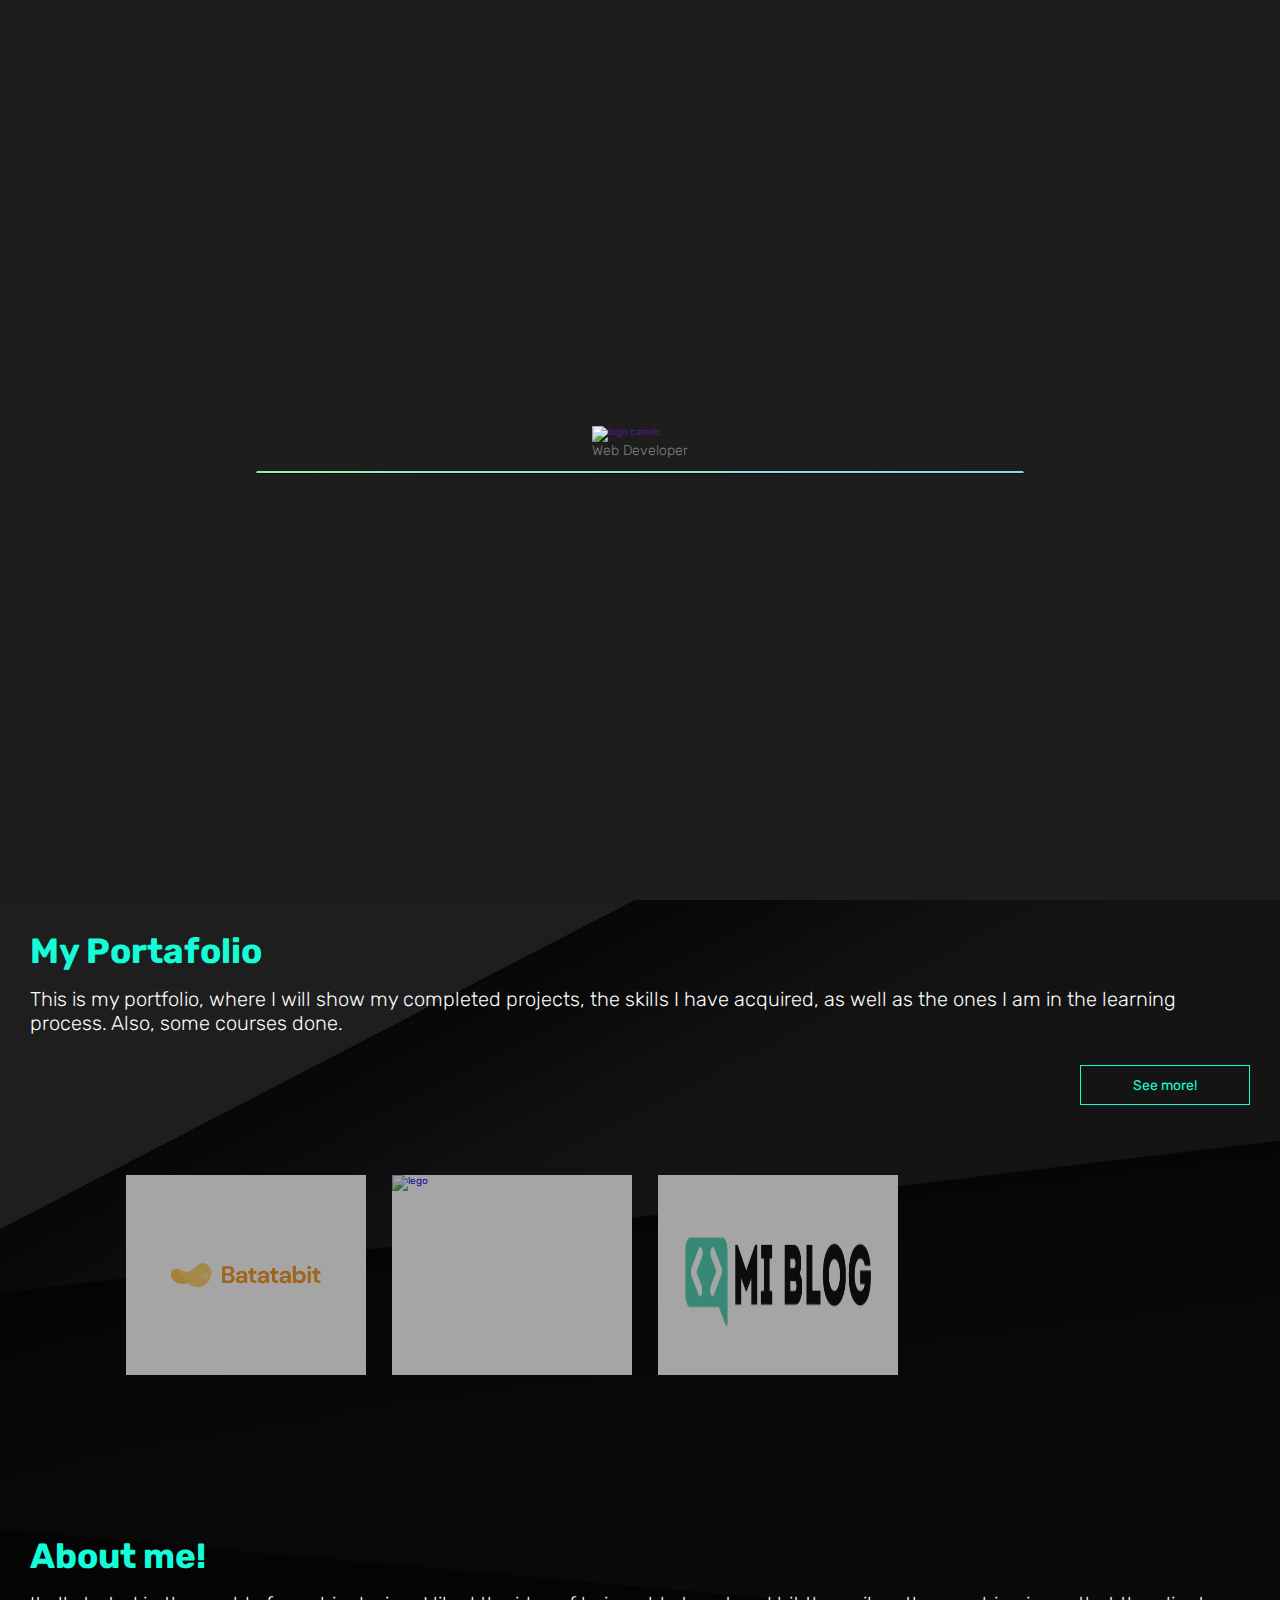
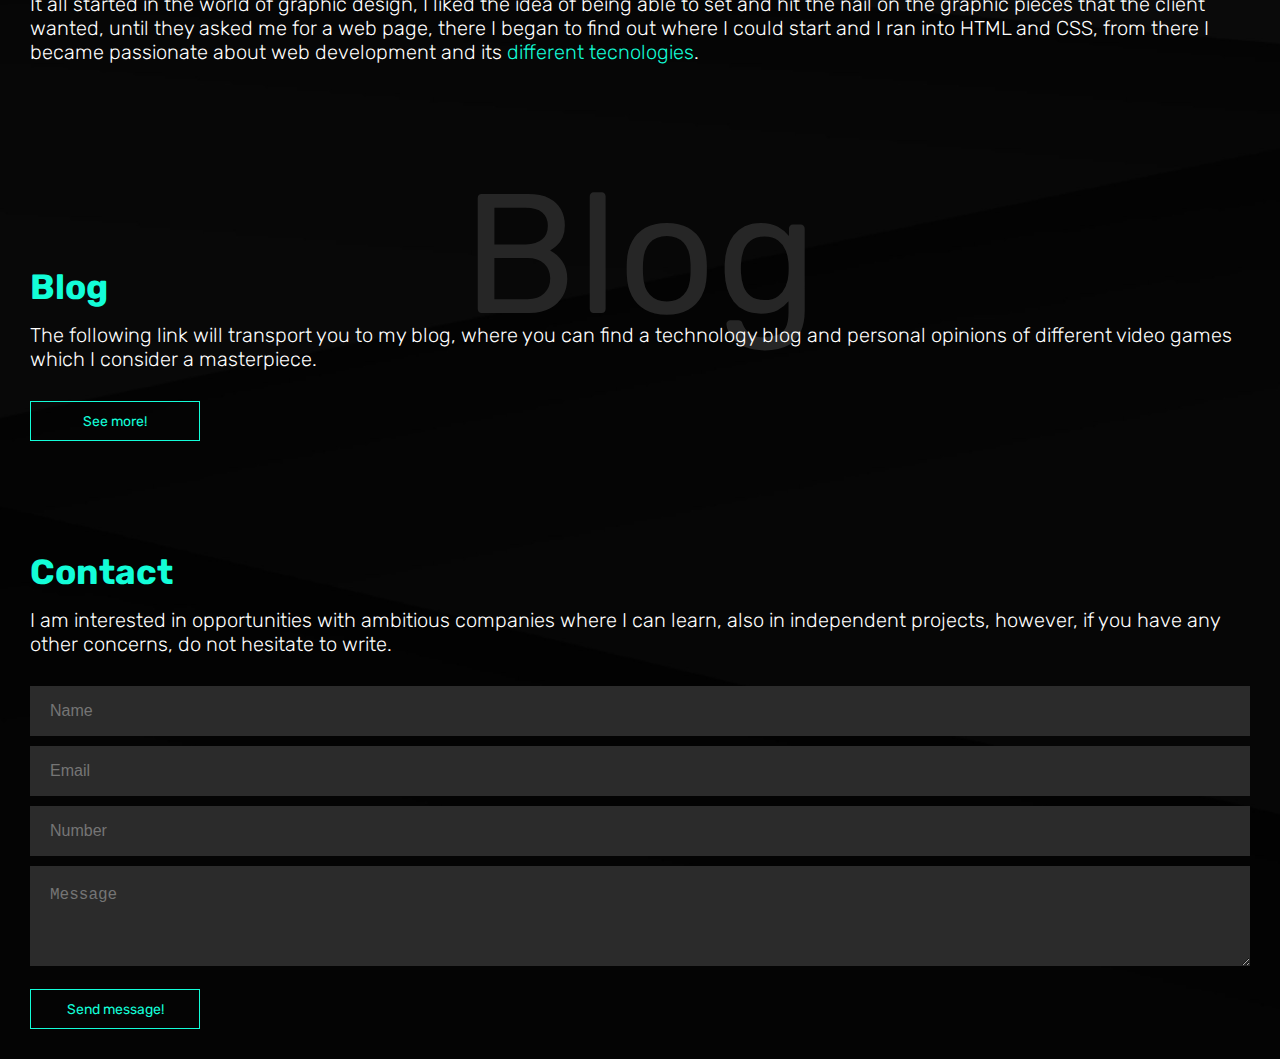
==== index.html @ 645a4633 "Se cambio el proyect-container de slider a grid template para que hubiera auto-fill y se pudiera esc" ====
<!DOCTYPE html>
<html lang="en">
<head>
    <meta charset="UTF-8">
    <meta http-equiv="X-UA-Compatible" content="IE=edge">
    <meta name="viewport" content="width=device-width, initial-scale=1.0">
    <meta name="description" content="Este es mi portafolio donde mostrare la mayoria de los trabajos que he hecho">
    <meta name="author" content="Camilo">
    <title>Portafolio</title>
    <link rel="stylesheet" href="./css/main.css">
    <link rel="preconnect" href="https://fonts.googleapis.com">
    <link rel="preconnect" href="https://fonts.gstatic.com" crossorigin>
    <link href="https://fonts.googleapis.com/css2?family=Rubik:wght@300;500;700&display=swap"   rel="stylesheet">
    <script src="https://kit.fontawesome.com/a38c904040.js" crossorigin="anonymous"></script>
</head>
<body>
    <section class="page">
        <input type="checkbox" id="check">
        <label for="check" class="checkbtn">
            <i class="fa-solid fa-bars"></i>
        </label>
        <menu class="main-menu">
            <div class="main-menu--top">
                <a href="./index.html" class="logo"><img src="" alt="logo camilo"></a>
                <span>Web Developer</span>
            </div>
            <nav class="main-menu-nav">
                <a href="./about_me.html">About</a>
                <a href="./skills.html">My Skills</a>
                <a href="./proyects.html.">Work</a>
                <a href="./contact.html">Contact</a>
                <a href="./blog.html">Blog</a>
            </nav>
            <ul>
                <li>
                    <a href="https://www.linkedin.com/in/capinz/"><i class="fa-brands fa-linkedin-in"></i></a>
                </li>
                <li>
                    <a href="https://github.com/cap-36"><i class="fa-brands fa-github"></i></a>
                </li>
                <li>
                    <a href="https://capinz@gmail.com"><i class="fa-solid fa-envelope"></i></a>
                </li>
            </ul>
        </menu>
        <!-- main-page -->
        <section class="main-page section-full">
            <section class="presentation-container section-work">
                <div>
                    <h1>
                        Hi, <br>
                        I`m Camilo, <br>
                        Web Developer
                    </h1>
                    <p>Front End Developer</p>
                    <a href="./contact.html" class="principal-buttons">
                        <div>
                            <span class="bg"></span>
                            <span class="base"></span>
                            <span class="text">Contact me!</span>
                        </div>
                    </a>
                </div>
            </section>
            <section class="proyects-container section-work">
                <div class="proyect-info">
                    <h2 class="title-hero">My Portafolio</h2>
                    <p class="p-hero">This is my portfolio, where I will show my completed projects, the skills I have acquired, as well as the ones I am in the learning process. Also, some courses done.</p>
                    <a href="./proyects.html" class="principal-buttons">
                        <div>
                            <span class="bg"></span>
                            <span class="base"></span>
                            <span class="text">See more!</span>
                        </div>
                    </a>
                </div>
                <section class="proyect-container">
                    <a href="https://cap-36.github.io/Batata-page/" class="proyect--card">
                        <img src="./assets/imgs/logo_header.svg" alt="logo de batata">
                        <span class="opacity"></span>
                        <span class="magic-item">View</span>
                    </a>
                    <a href="https://cap-36.github.io/Animations-with-CSS-and-JavaScript/" class="proyect--card">
                        <img src="https://i.ibb.co/MMmDPXN/lego.png" alt="lego">
                        <span class="opacity"></span>
                        <span class="magic-item">View</span>
                    </a>
                    <a href="https://cap-36.github.io/Technology-blog/" class="proyect--card">
                        <img src="./assets/imgs/logo-blog.png" alt="imagen del blog">
                        <span class="opacity"></span>
                        <span class="magic-item">View</span>
                    </a>
                </section>
            </section>
            <section class="about-container section-work">
                <div>
                    <h2 class="title-hero">About me!</h2>
                    <p class="p-hero">It all started in the world of graphic design, I liked the idea of ​​being able to set and hit the nail on the graphic pieces that the client wanted, until they asked me for a web page, there I began to find out where I could start and I ran into HTML and CSS, from there I became passionate about web development and its <a href="./skills.html">different tecnologies</a>.</p>
                </div>
            </section>
            <section class="blog-container section-work">
                <div class="blog-info-container">
                    <span class="background-hero">Blog</span>
                    <div class="section-hero">
                        <h2 class="title-hero">Blog</h2>
                        <p class="p-hero">
                            The following link will transport you to my blog, where you can find a technology blog and personal opinions of different video games which I consider a masterpiece.
                        </p>
                        <a href="https://cap-36.github.io/Technology-blog/" class="principal-buttons">
                            <div>
                                <span class="bg"></span>
                                <span class="base"></span>
                                <span class="text">See more!</span>
                            </div>
                        </a>
                    </div>
                </div>
            </section>
            <section class="contact-container section-work">
                <div>
                    <h2 class="title-hero">Contact</h2>
                    <p class="p-hero">
                        I am interested in opportunities with ambitious companies where I can learn, also in independent projects, however, if you have any other concerns, do not hesitate to write.
                    </p>
                    <form action="enviar.php" method="post" class="contact-form">
                        <!-- <input type="text" name="name" id="name" class="input-form">
                        <input type="email" name="email" id="email" class="input-form">
                        <input type="text" name="phone" id="subject" class="input-form">
                        <textarea name="message" id="message" class="messaje"></textarea> -->
                        <ul>
                            <li>
                                <input type="text" name="name" placeholder="Name" id="name" class="input-form">
                            </li>
                            <li>
                                <input type="text" name="email" placeholder="Email" id="email" class="input-form" required>
                            </li>
                            <li>
                                <input type="text" name="phone" placeholder="Number" id="subject" class="input-form">
                            </li>
                            <li>
                                <textarea name="message" placeholder="Message" id="message" class="message" required></textarea>
                            </li>
                            <a class="principal-buttons form-button">
                                <div>
                                    <span class="bg"></span>
                                    <span class="base"></span>
                                    <span class="text">Send message!</span>
                                </div>
                            </a>
                        </ul>
                    </form>
                </div>
            </section>
        </section>
        <!-- loader -->
        <section class="loader-container">
            <div class="loader-title">
                <a href=""><img src="" alt="logo camilo"></a>
                <span>Web Developer</span>
            </div>
            <div class="load-container">
                <div class="load"></div>
            </div>
        </section>
    </section>
</body>
</html>
---- css/main.css ----
:root {
    --principal-background: #1D1D1D;
    --special: #13fdd8;
}
* {
    box-sizing: border-box;
    margin: 0;
    padding: 0;
}
a {
    text-decoration: none;
}
li {
    list-style: none;
}
html {
    font-size: 62.5%;
}
body {
    font-family: 'Rubik', sans-serif;
}
.page {
    position: relative;
    width: 100%;
    height: 100vh;
}
#check {
    display: none;
}
#check:checked ~ .main-menu {
    transform: translateY(100%);
    transition: transform 0.5s ease-in-out;
}
.checkbtn {
    position: fixed;
    z-index: 4;
    display: flex;
    justify-content: flex-end;
    right: 10px;
    font-size: 4rem;
    color: white;
}
.checkbtn:hover i {
    color: var(--special);
    transform: scale(1.1);
    transition: transform 0.3s ease-in;
}
.checkbtn i {
    margin: 20px 20px 0 0;
}
.main-menu {
    position: fixed;
    z-index: 3;
    display: flex;
    flex-direction: column;
    align-items: center;
    width: 100%;
    height: 100vh;
    top: -100%;
    background: var(--principal-background);
    transform: translateY(-100%);
    transition: transform 0.3s ease;
}
.main-menu .main-menu--top {
    /* El height se le debe cambiar a auto cuando se le coloque el logo */
    display: flex;
    flex-direction: column;
    justify-content: center;
    align-items: center;
    width: 100%;
    height: 30%;
    background: #0e0d0d;
}
.main-menu .main-menu--top span {
    font-size: 1.4rem;
    font-weight: 300;
    color: grey;
}
.main-menu .main-menu-nav {
    display: flex;
    flex-direction: column;
    justify-content: center;
    align-items: center;
    width: 100%;
    height: 50%;
}
.main-menu .main-menu-nav a {
    text-align: center;
    width: 100%;
    padding: 15px 0;
    font-size: 1.8rem;
    border-bottom: 1px solid rgb(93, 93, 93);
    color: grey;
}
.main-menu .main-menu-nav a:hover {
    color: var(--special);
}
.main-menu ul {
    display: flex;
    align-items: center;
    height: 20%;
}
.main-menu ul li {
    margin: 0 8px;
}
.main-menu ul li i {
    font-size: 1.8rem;
    color: grey;
}
.main-menu ul li i:hover {
    color: var(--special);
}
/* main-page */
.main-page {
    position: absolute;
    z-index: 2;
    width: 100%;
    height: auto;
    overflow: hidden;
}
.section-full {
    padding: 0 30px;
    background-image: url("../assets/imgs/op1-background.jpg");
    background-size: cover;
    background-position: center;
}
.section-work {
    width: 100%;
    padding: 30px 0;
}
.main-page .presentation-container {
    display: flex;
    padding: 20px 0;
    width: 100%;
    height: 100vh;
    align-items: center;
}
.main-page .presentation-container div {
    width: 100%;
}
.main-page .presentation-container h1 {
    margin-bottom: 1.5rem;
    font-size: 3.5rem;
    color: white;
}
.main-page .presentation-container p {
    margin-bottom: 5rem;
    font-size: 2rem;
    color: grey;
}
.principal-buttons {
    position: absolute;
    width: 170px;
    height: 40px;
}
.principal-buttons div {
    position: relative;
    overflow: hidden;
    width: 100%;
    height: 100%;
}
.principal-buttons div:hover .bg {
    transform: translateX(0);
    transition: transform 0.3s ease-in;
}
.principal-buttons div:hover .text {
    color: var(--principal-background);
}
.principal-buttons .bg {
    position: absolute;
    z-index: 3;
    width: 100%;
    height: 100%;
    background: var(--special);

    transform: translateX(-110%) skew(-40deg);
    transition: transform 0.2s ease-out;
}
.principal-buttons .base {
    position: absolute;
    z-index: 2;
    width: 100%;
    height: 100%;
    border: 1px solid var(--special);
}
.principal-buttons .text {
    position: absolute;
    z-index: 4;
    display: flex;
    justify-content: center;
    align-items: center;
    width: 100%;
    height: 100%;
    color: var(--special);
    font-size: 1.4rem;
}
.main-page .proyects-container {
    width: 100%;
    height: auto;
}
.title-hero {
    margin-bottom: 1.5rem;
    font-size: 3.5rem;
    color: var(--special);
}
.p-hero {
    margin-bottom: 3rem;
    font-size: 2rem;
    font-weight: 300;
    color: white;
}
.p-hero a {
    color: var(--special);
}
.proyect-info .principal-buttons {
    right: 30px;
}
.proyect-container {
    display: grid;
    grid-template-columns: repeat(auto-fill, 240px);
    gap: 26px;
    place-content: center;
    margin-top: 20px;
    margin-top: 100px;
    margin-bottom: 100px;
}
.proyect-container .proyect--card {
    position: relative;
    display: flex;
    justify-content: center;
    align-items: center;
    width: 100%;
    min-width: 190px;
    max-width: 300px;
    height: 200px;
    margin: 40px 5px 0;
    background: white;
    overflow: hidden;
}
.proyect-container .proyect--card:hover .opacity {
    visibility: hidden;
    transition: visibility ease-in;
}
.proyect-container .proyect--card:hover .magic-item {
    visibility: visible;
    transform: scale(2);
    transition: transform 0.5s ease-in;
}
.proyect-container .proyect--card img {
    position: absolute;
    z-index: 1;
    transform: scale(1);
    transition: transform 0.3s ease-out;
}
.proyect-container .proyect--card:nth-child(2)  img {
    width: 100%;
    height: 100%;
}
.proyect-container .proyect--card:nth-child(3)  img {
    width: 100%;
    height: 100%;
    background-size: contain;
}
.proyect-container .proyect--card .opacity {
    position: absolute;
    z-index: 3;
    width: 100%;
    height: 100%;
    background: var(--principal-background);
    opacity: 0.4;
}
.proyect-container .proyect--card .magic-item {
    position: absolute;
    display: flex;
    justify-content: center;
    align-items: center;
    z-index: 2;
    font-size: 1rem;
    width: 45px;
    height: 45px;
    color: black;
    background: var(--special);
    border-radius: 50%;
    visibility: hidden;
}
.about-container {
    height: auto;
}
.blog-container {
    height: auto;
}
.background-hero {
    position: relative;
    display: flex;
    justify-content: center;
    font-size: 17rem;
    color: #262626;
}
.section-hero {
    position: relative;
    z-index: 3;
    top: -90px;
}
.contact-container {
    width: 100%;
    height: auto;
    margin-bottom: 50px;
}
.contact-container ul li {
    display: block;
    margin-bottom: 10px;
    list-style: none;
}
.contact-container ul li .input-form {
    padding: 0 20px;
    width: 100%;
    height: 50px;
    color: #8d8d8d;
    border: none;
    background: #2b2b2b;
    font-size: 1.6rem;
}
.contact-form input[type="text"] {
    width: 100%;
    background: #2b2b2b;
}
.contact-form .message {
    padding: 20px 20px 0;
    width: 100%;
    height: 100px;
    color: #8d8d8d;
    background: #2b2b2b;
    border: none;
    font-size: 1.6rem;
}
.contact-form .form-button {
    margin-top: 1rem;
}
/* loader */
.loader-container {
    position: fixed;
    z-index: 4;
    display: flex;
    flex-direction: column;
    justify-content: center;
    align-items: center;
    width: 100%;
    height: 100%;
    background: var(--principal-background);

    animation: loader 1.3s linear forwards;
}
@keyframes loader {
    0% {
        visibility: visible;
    }
    100% {
        visibility: hidden;
    }
}
.loader-container .loader-title {
    display: flex;
    flex-direction: column;
    margin-bottom: 12px;
}
.loader-container .loader-title span {
    font-size: 1.4rem;
    font-weight: 300;
    color: grey;
}
.loader-container .load-container {
    position: relative;
    width: 60%;
    height: 3px;
    border-radius: 20px;
    background: #0b0b0b;
    overflow: hidden;
}
.loader-container .load-container .load {
    position: absolute;
    width: 100%;
    height: 2px;
    border-radius: 20px;
    background-image: linear-gradient(120deg, #84fab0 0%, #8fd3f4 100%);
    
    animation: load 1s linear;
}
@keyframes load {
    0% {
        transform: translateX(-100%);
    }
    100% {
        transform: translateX(0);
    }
}
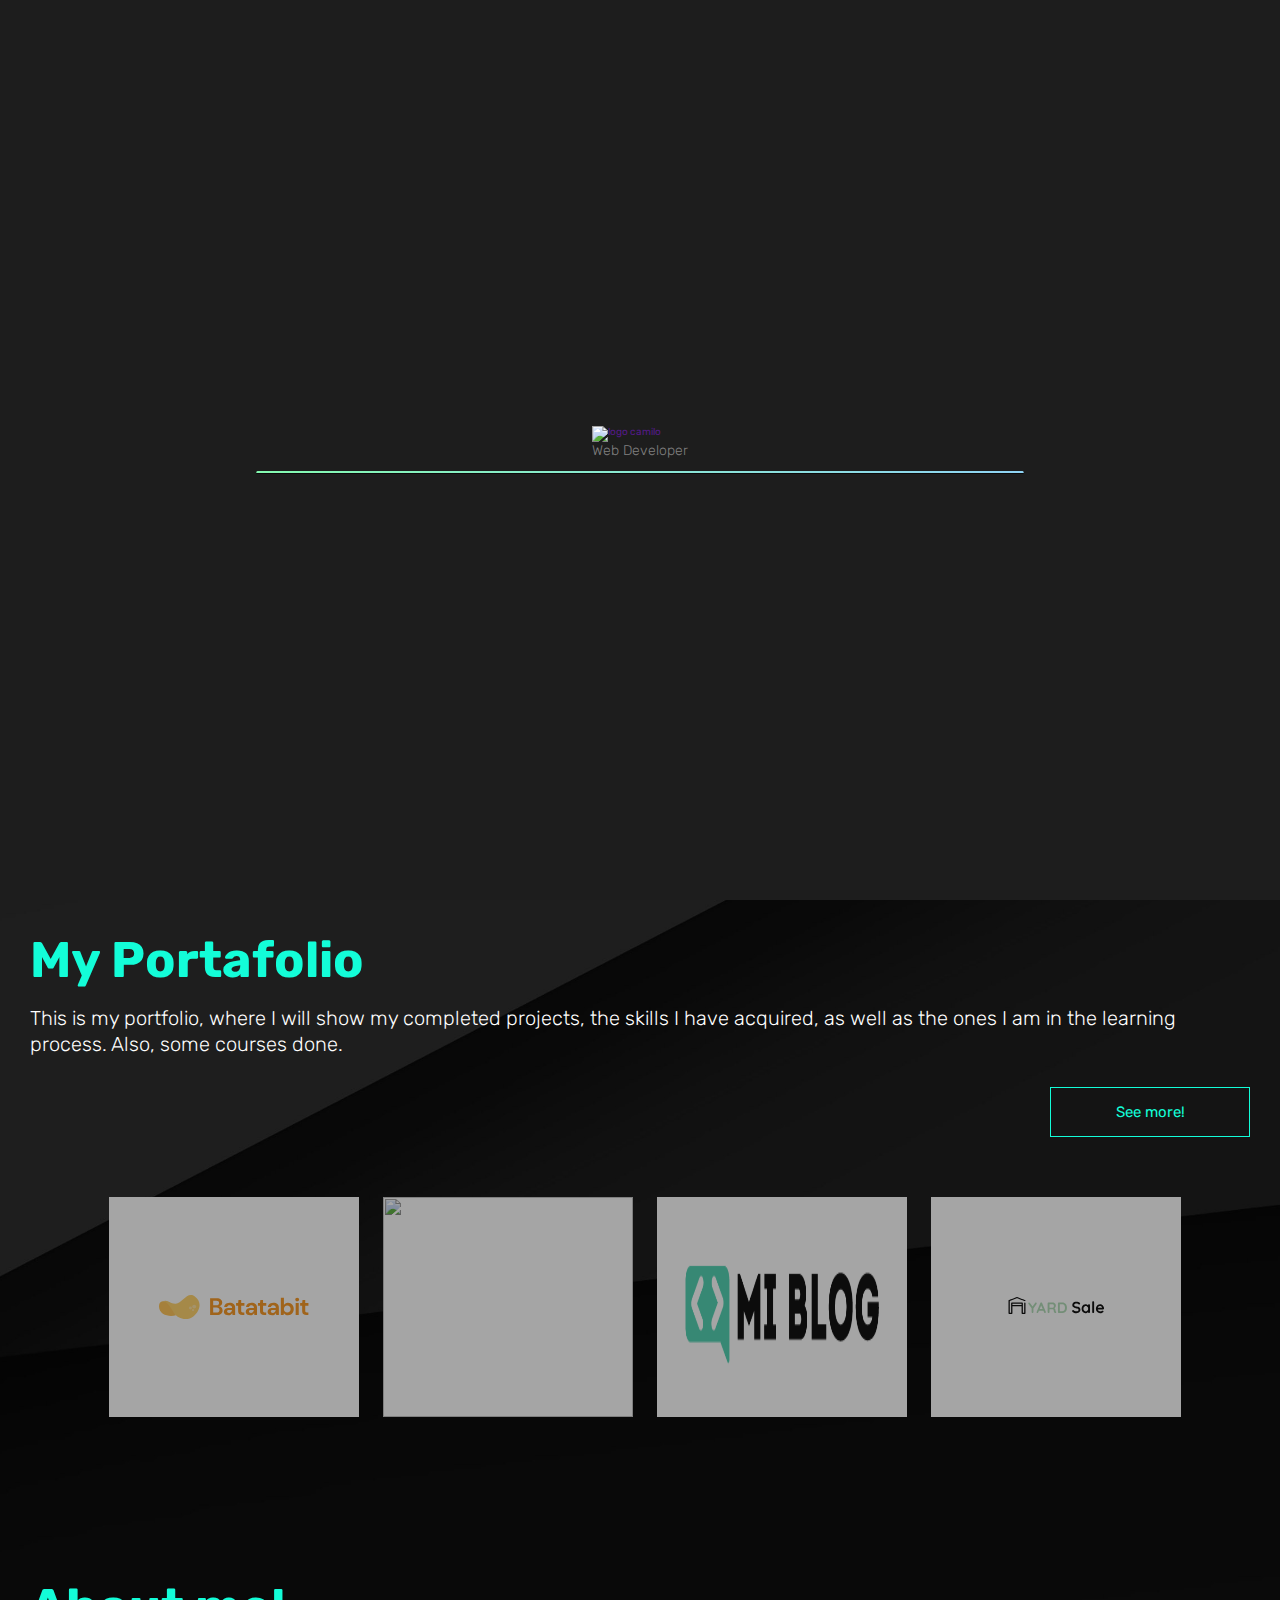
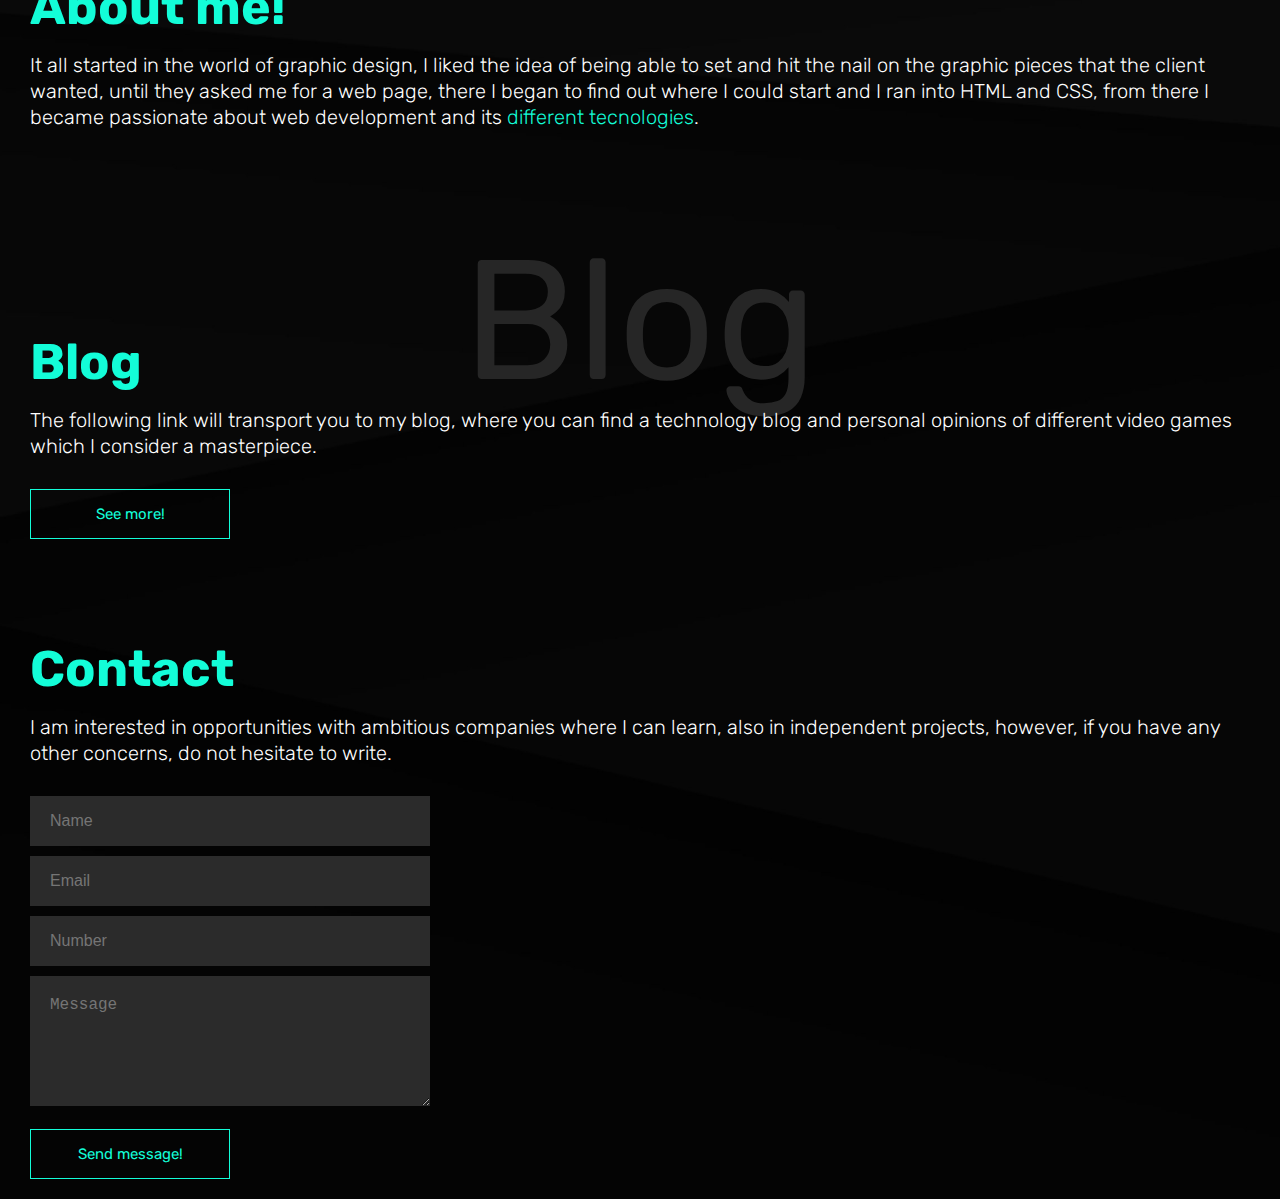
==== commit 98d3d298: "Se encapsulo el codigo de los proyectos en JavaScript para poder hacerlo escalable para agregar mas " ====
--- a/index.html
+++ b/index.html
@@ -15,11 +15,10 @@
 </head>
 <body>
     <section class="page">
-        <input type="checkbox" id="check">
-        <label for="check" class="checkbtn">
+        <div class="checkbtn">
             <i class="fa-solid fa-bars"></i>
-        </label>
-        <menu class="main-menu">
+        </div>
+        <menu class="main-menu inactive">
             <div class="main-menu--top">
                 <a href="./index.html" class="logo"><img src="" alt="logo camilo"></a>
                 <span>Web Developer</span>
@@ -45,6 +44,7 @@
         </menu>
         <!-- main-page -->
         <section class="main-page section-full">
+            <!-- presentation-container -->
             <section class="presentation-container section-work">
                 <div>
                     <h1>
@@ -62,6 +62,7 @@
                     </a>
                 </div>
             </section>
+            <!-- proyect-container -->
             <section class="proyects-container section-work">
                 <div class="proyect-info">
                     <h2 class="title-hero">My Portafolio</h2>
@@ -75,7 +76,7 @@
                     </a>
                 </div>
                 <section class="proyect-container">
-                    <a href="https://cap-36.github.io/Batata-page/" class="proyect--card">
+                    <!-- <a href="https://cap-36.github.io/Batata-page/" class="proyect--card">
                         <img src="./assets/imgs/logo_header.svg" alt="logo de batata">
                         <span class="opacity"></span>
                         <span class="magic-item">View</span>
@@ -89,15 +90,17 @@
                         <img src="./assets/imgs/logo-blog.png" alt="imagen del blog">
                         <span class="opacity"></span>
                         <span class="magic-item">View</span>
-                    </a>
+                    </a> -->
                 </section>
             </section>
+            <!-- about_me -->
             <section class="about-container section-work">
                 <div>
                     <h2 class="title-hero">About me!</h2>
                     <p class="p-hero">It all started in the world of graphic design, I liked the idea of ​​being able to set and hit the nail on the graphic pieces that the client wanted, until they asked me for a web page, there I began to find out where I could start and I ran into HTML and CSS, from there I became passionate about web development and its <a href="./skills.html">different tecnologies</a>.</p>
                 </div>
             </section>
+            <!-- blog-container -->
             <section class="blog-container section-work">
                 <div class="blog-info-container">
                     <span class="background-hero">Blog</span>
@@ -116,6 +119,7 @@
                     </div>
                 </div>
             </section>
+            <!-- contact-container -->
             <section class="contact-container section-work">
                 <div>
                     <h2 class="title-hero">Contact</h2>
@@ -163,5 +167,7 @@
             </div>
         </section>
     </section>
+
+    <script src="./main.js"></script>
 </body>
 </html>--- a/css/main.css
+++ b/css/main.css
@@ -24,13 +24,6 @@
     width: 100%;
     height: 100vh;
 }
-#check {
-    display: none;
-}
-#check:checked ~ .main-menu {
-    transform: translateY(100%);
-    transition: transform 0.5s ease-in-out;
-}
 .checkbtn {
     position: fixed;
     z-index: 4;
@@ -56,8 +49,10 @@
     align-items: center;
     width: 100%;
     height: 100vh;
-    top: -100%;
     background: var(--principal-background);
+    transition: transform 0.5s ease;
+}
+.inactive { 
     transform: translateY(-100%);
     transition: transform 0.3s ease;
 }
@@ -218,7 +213,7 @@
 .proyect-container {
     display: grid;
     grid-template-columns: repeat(auto-fill, 240px);
-    gap: 26px;
+    gap: 24px;
     place-content: center;
     margin-top: 20px;
     margin-top: 100px;
@@ -239,18 +234,15 @@
 }
 .proyect-container .proyect--card:hover .opacity {
     visibility: hidden;
-    transition: visibility ease-in;
 }
 .proyect-container .proyect--card:hover .magic-item {
     visibility: visible;
-    transform: scale(2);
+    transform: scale(1.5);
     transition: transform 0.5s ease-in;
 }
 .proyect-container .proyect--card img {
     position: absolute;
     z-index: 1;
-    transform: scale(1);
-    transition: transform 0.3s ease-out;
 }
 .proyect-container .proyect--card:nth-child(2)  img {
     width: 100%;
@@ -305,6 +297,7 @@
     width: 100%;
     height: auto;
     margin-bottom: 50px;
+    overflow: hidden;
 }
 .contact-container ul li {
     display: block;
@@ -313,7 +306,7 @@
 }
 .contact-container ul li .input-form {
     padding: 0 20px;
-    width: 100%;
+    max-width: 400px;
     height: 50px;
     color: #8d8d8d;
     border: none;
@@ -326,8 +319,8 @@
 }
 .contact-form .message {
     padding: 20px 20px 0;
-    width: 100%;
-    height: 100px;
+    width: 400px;
+    min-height: 130px;
     color: #8d8d8d;
     background: #2b2b2b;
     border: none;
@@ -393,3 +386,43 @@
         transform: translateX(0);
     }
 }
+@media (min-width: 768px) {
+    .main-page .presentation-container h1 {
+        font-size: 4rem;
+    }
+    .main-page .presentation-container p {
+        font-size: 2rem;
+    }
+    .title-hero {
+        font-size: 4rem;
+    }
+    .p-hero {
+        font-size: 2rem;
+        line-height: 1.3;
+    }
+}
+@media (min-width: 1024px) {
+    .main-page .presentation-container h1 {
+        font-size: 6rem;
+    }
+    .principal-buttons {
+        width: 200px;
+        height: 50px;
+    }
+    .principal-buttons .text {
+        font-size: 1.5rem;
+    }
+    .title-hero {
+        font-size: 5rem;
+    }
+    .p-hero {
+        font-size: 2rem;
+        line-height: 1.3;
+    }
+    .proyect-container {
+        grid-template-columns: repeat(auto-fit, 250px);
+    }
+    .proyect-container .proyect--card {
+        height: 220px;
+    }
+}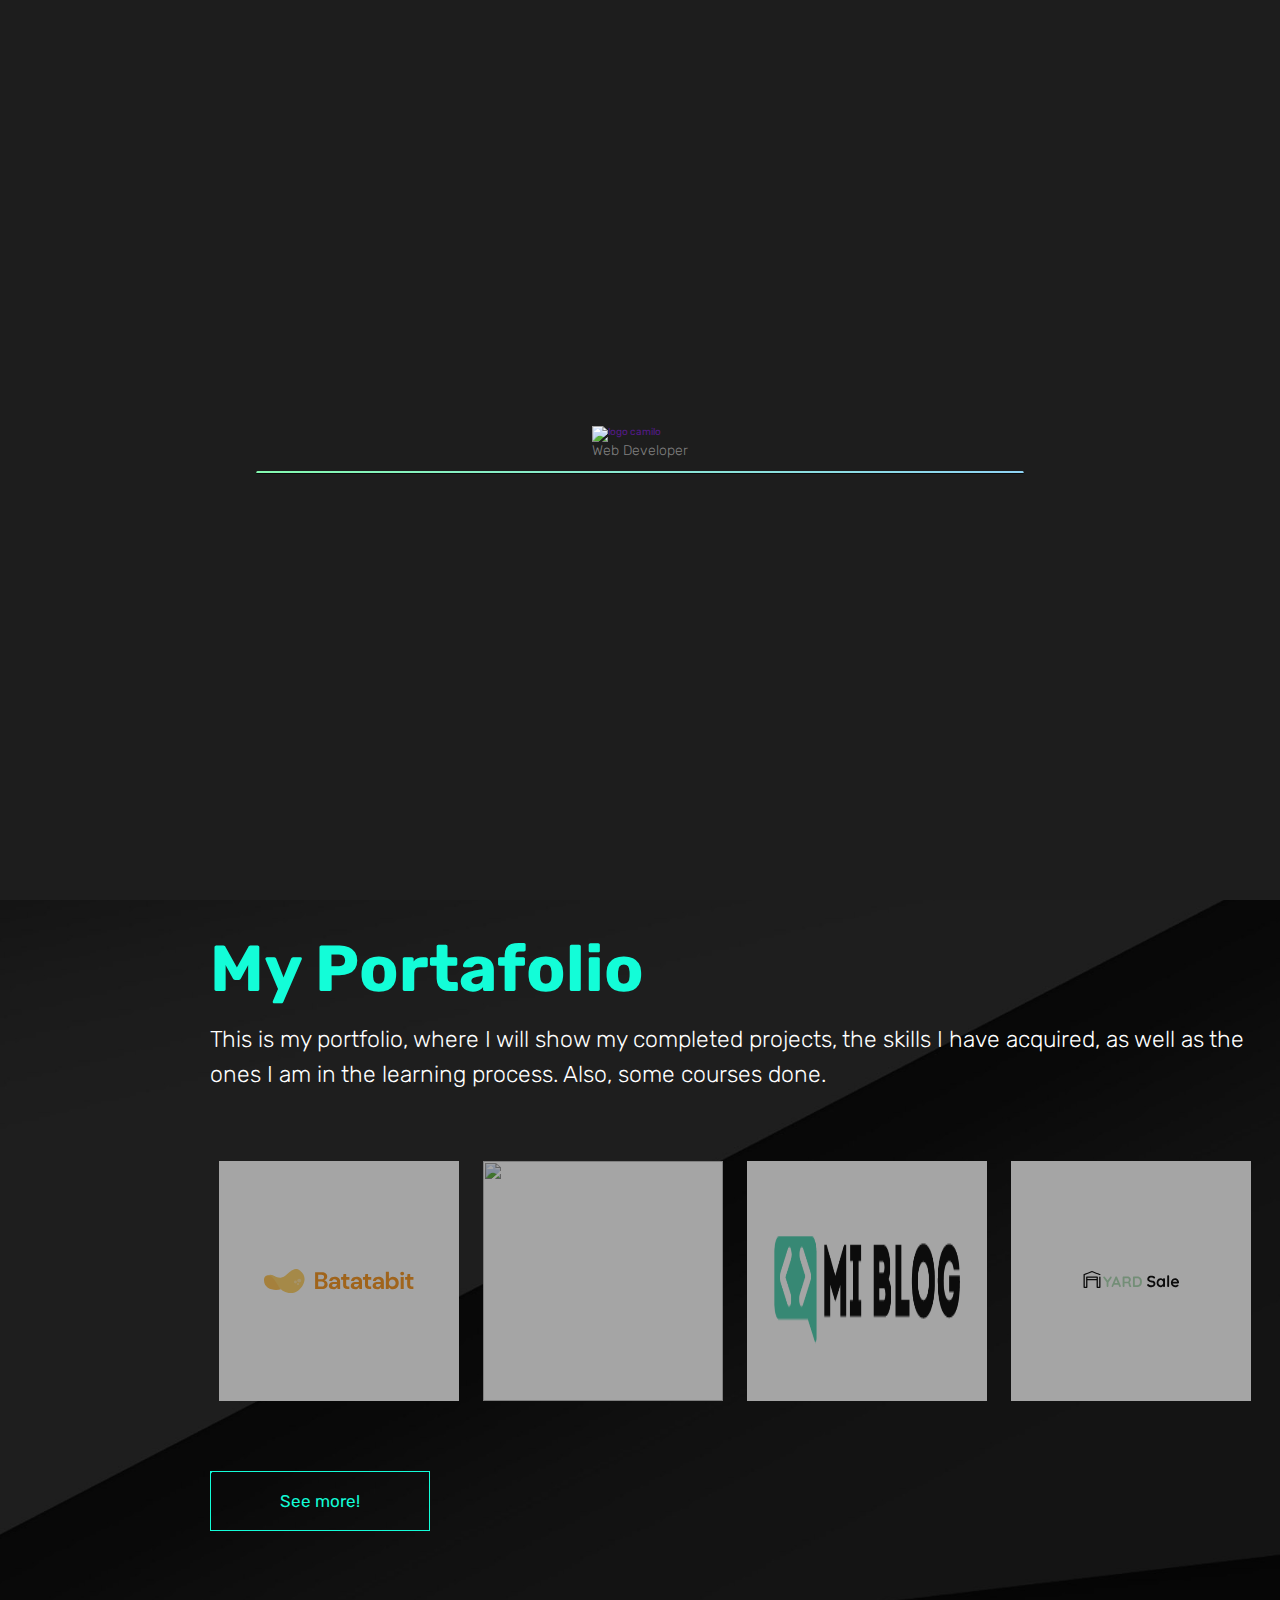
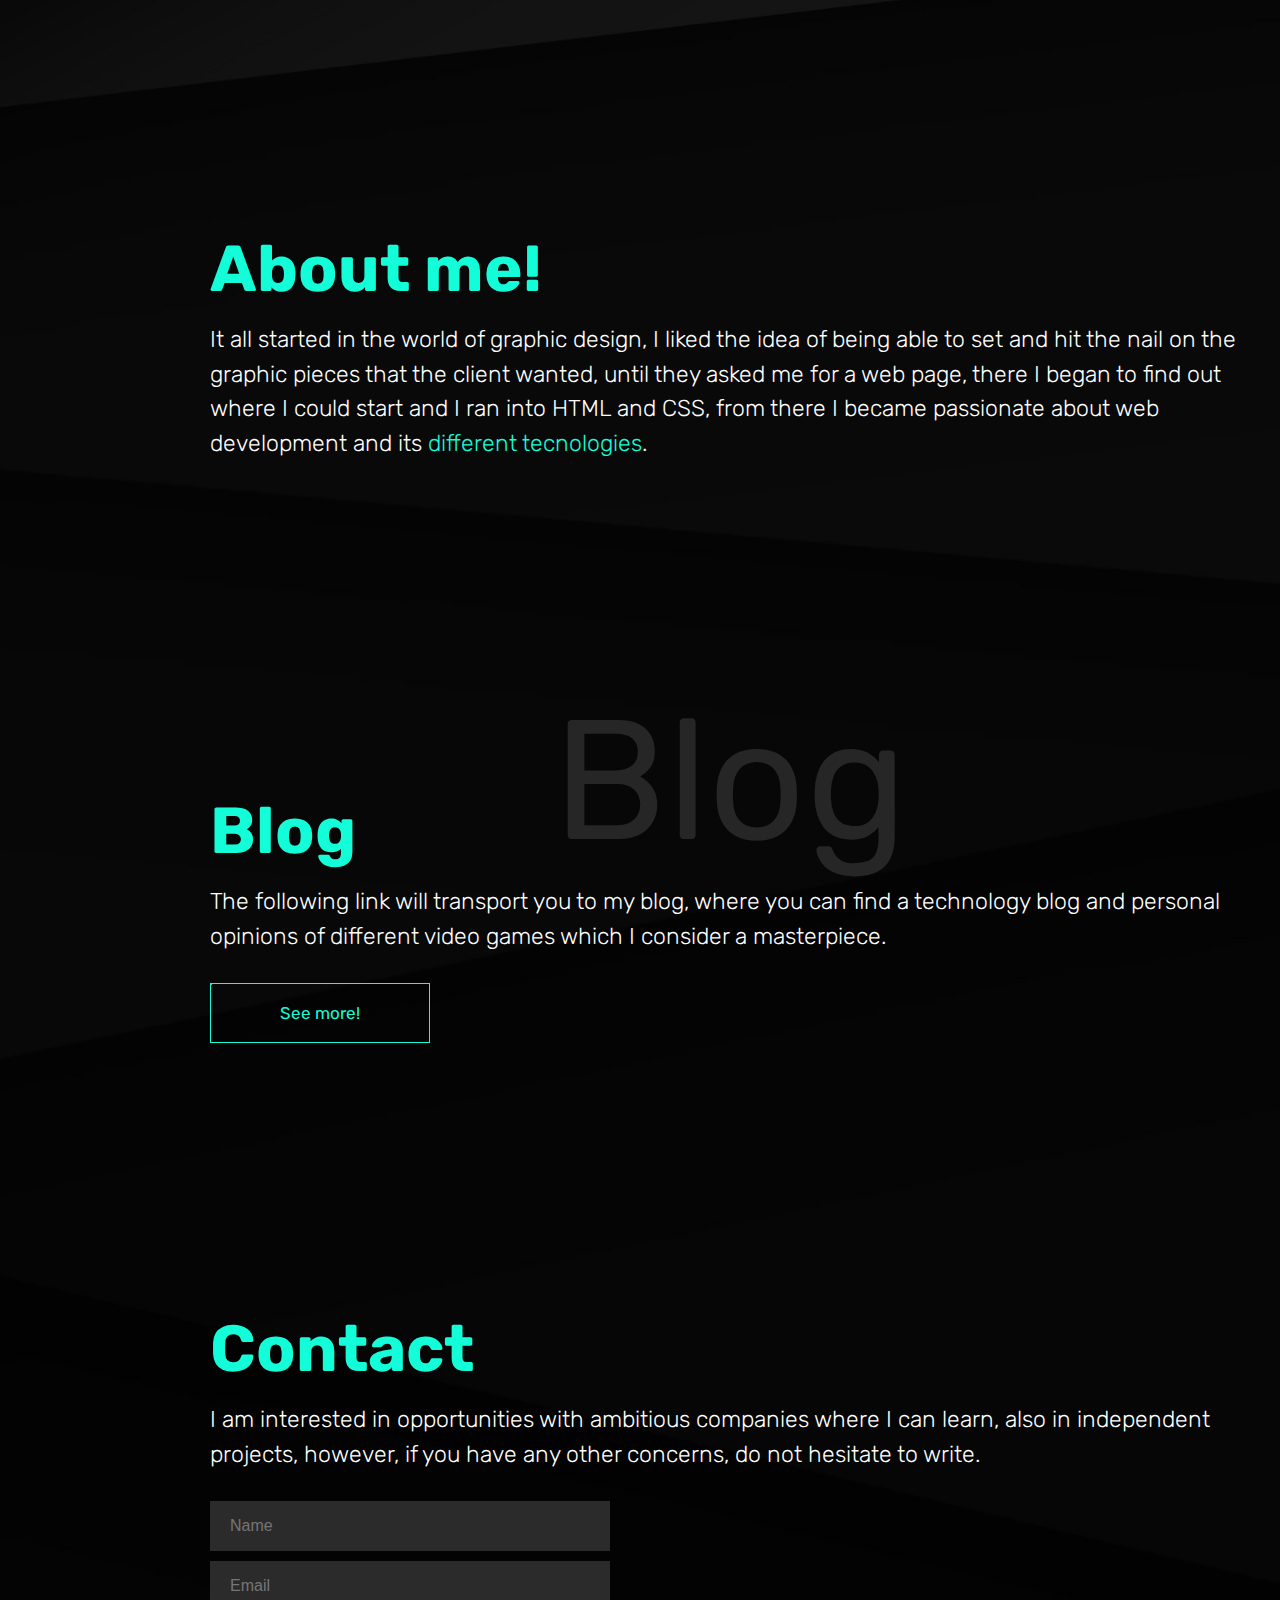
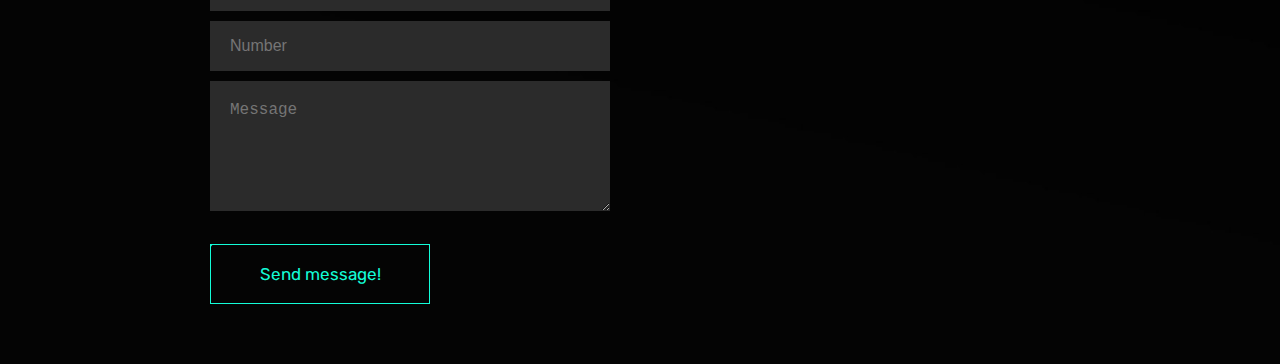
==== commit 1e846edf: "Se hizo la pagina del about_me.html y se actualizo el readme.md" ====
--- a/index.html
+++ b/index.html
@@ -67,13 +67,6 @@
                 <div class="proyect-info">
                     <h2 class="title-hero">My Portafolio</h2>
                     <p class="p-hero">This is my portfolio, where I will show my completed projects, the skills I have acquired, as well as the ones I am in the learning process. Also, some courses done.</p>
-                    <a href="./proyects.html" class="principal-buttons">
-                        <div>
-                            <span class="bg"></span>
-                            <span class="base"></span>
-                            <span class="text">See more!</span>
-                        </div>
-                    </a>
                 </div>
                 <section class="proyect-container">
                     <!-- <a href="https://cap-36.github.io/Batata-page/" class="proyect--card">
@@ -92,6 +85,13 @@
                         <span class="magic-item">View</span>
                     </a> -->
                 </section>
+                <a href="./proyects.html" class="principal-buttons">
+                    <div>
+                        <span class="bg"></span>
+                        <span class="base"></span>
+                        <span class="text">See more!</span>
+                    </div>
+                </a>
             </section>
             <!-- about_me -->
             <section class="about-container section-work">
--- a/css/main.css
+++ b/css/main.css
@@ -191,7 +191,7 @@
 }
 .main-page .proyects-container {
     width: 100%;
-    height: auto;
+    height: 100vh;
 }
 .title-hero {
     margin-bottom: 1.5rem;
@@ -207,17 +207,12 @@
 .p-hero a {
     color: var(--special);
 }
-.proyect-info .principal-buttons {
-    right: 30px;
-}
 .proyect-container {
     display: grid;
     grid-template-columns: repeat(auto-fill, 240px);
     gap: 24px;
     place-content: center;
-    margin-top: 20px;
-    margin-top: 100px;
-    margin-bottom: 100px;
+    margin: 0 0 70px;
 }
 .proyect-container .proyect--card {
     position: relative;
@@ -275,11 +270,14 @@
     border-radius: 50%;
     visibility: hidden;
 }
+.proyects-container .principal-buttons {
+    margin-bottom: 100px;
+}
 .about-container {
-    height: auto;
+    height: 50vh;
 }
 .blog-container {
-    height: auto;
+    height: 70vh;
 }
 .background-hero {
     position: relative;
@@ -318,6 +316,7 @@
     background: #2b2b2b;
 }
 .contact-form .message {
+    margin-bottom: 1rem;
     padding: 20px 20px 0;
     width: 400px;
     min-height: 130px;
@@ -386,6 +385,21 @@
         transform: translateX(0);
     }
 }
+
+/* About_me.html */
+    .about-page {
+        position: absolute;
+        display: flex;
+        z-index: 2;
+        justify-content: center;
+        align-items: center;
+        width: 100%;
+        height: 100%;
+        overflow: hidden;
+    }
+
+
+
 @media (min-width: 768px) {
     .main-page .presentation-container h1 {
         font-size: 4rem;
@@ -416,13 +430,64 @@
         font-size: 5rem;
     }
     .p-hero {
-        font-size: 2rem;
+        font-size: 2.1rem;
         line-height: 1.3;
-    }
-    .proyect-container {
-        grid-template-columns: repeat(auto-fit, 250px);
     }
     .proyect-container .proyect--card {
         height: 220px;
     }
+}
+@media (min-width: 1200px) {
+    .page {
+        display: flex;
+    }
+    .checkbtn {
+        display: none;
+    }
+    .inactive {
+        transform: none;
+        transition: none;
+    }
+    .main-menu {
+        position: fixed;
+        display: flex;
+        width: 18rem;
+        height: 100vh;
+        left: 0;
+        top: 0;
+        right: auto;
+        bottom: 0;
+    }
+    .main-menu .main-menu--top {
+        height: 35%;
+    }
+    .main-menu ul {
+        height: 0;
+    }
+    .section-full {
+        padding: 0 3rem 0 21rem;
+    }
+    .main-page .presentation-container h1 {
+        font-size: 7rem;
+    }
+    .principal-buttons {
+        width: 220px;
+        height: 60px;
+    }
+    .principal-buttons .text {
+        font-size: 1.7rem;
+    }
+    .title-hero {
+        font-size: 6.5rem;
+    }
+    .p-hero {
+        font-size: 2.3rem;
+        line-height: 1.5;
+    }
+    .proyect-container .proyect--card {
+        height: 240px;
+    }
+    .contact-container {
+        margin-bottom: 100px;
+    }
 }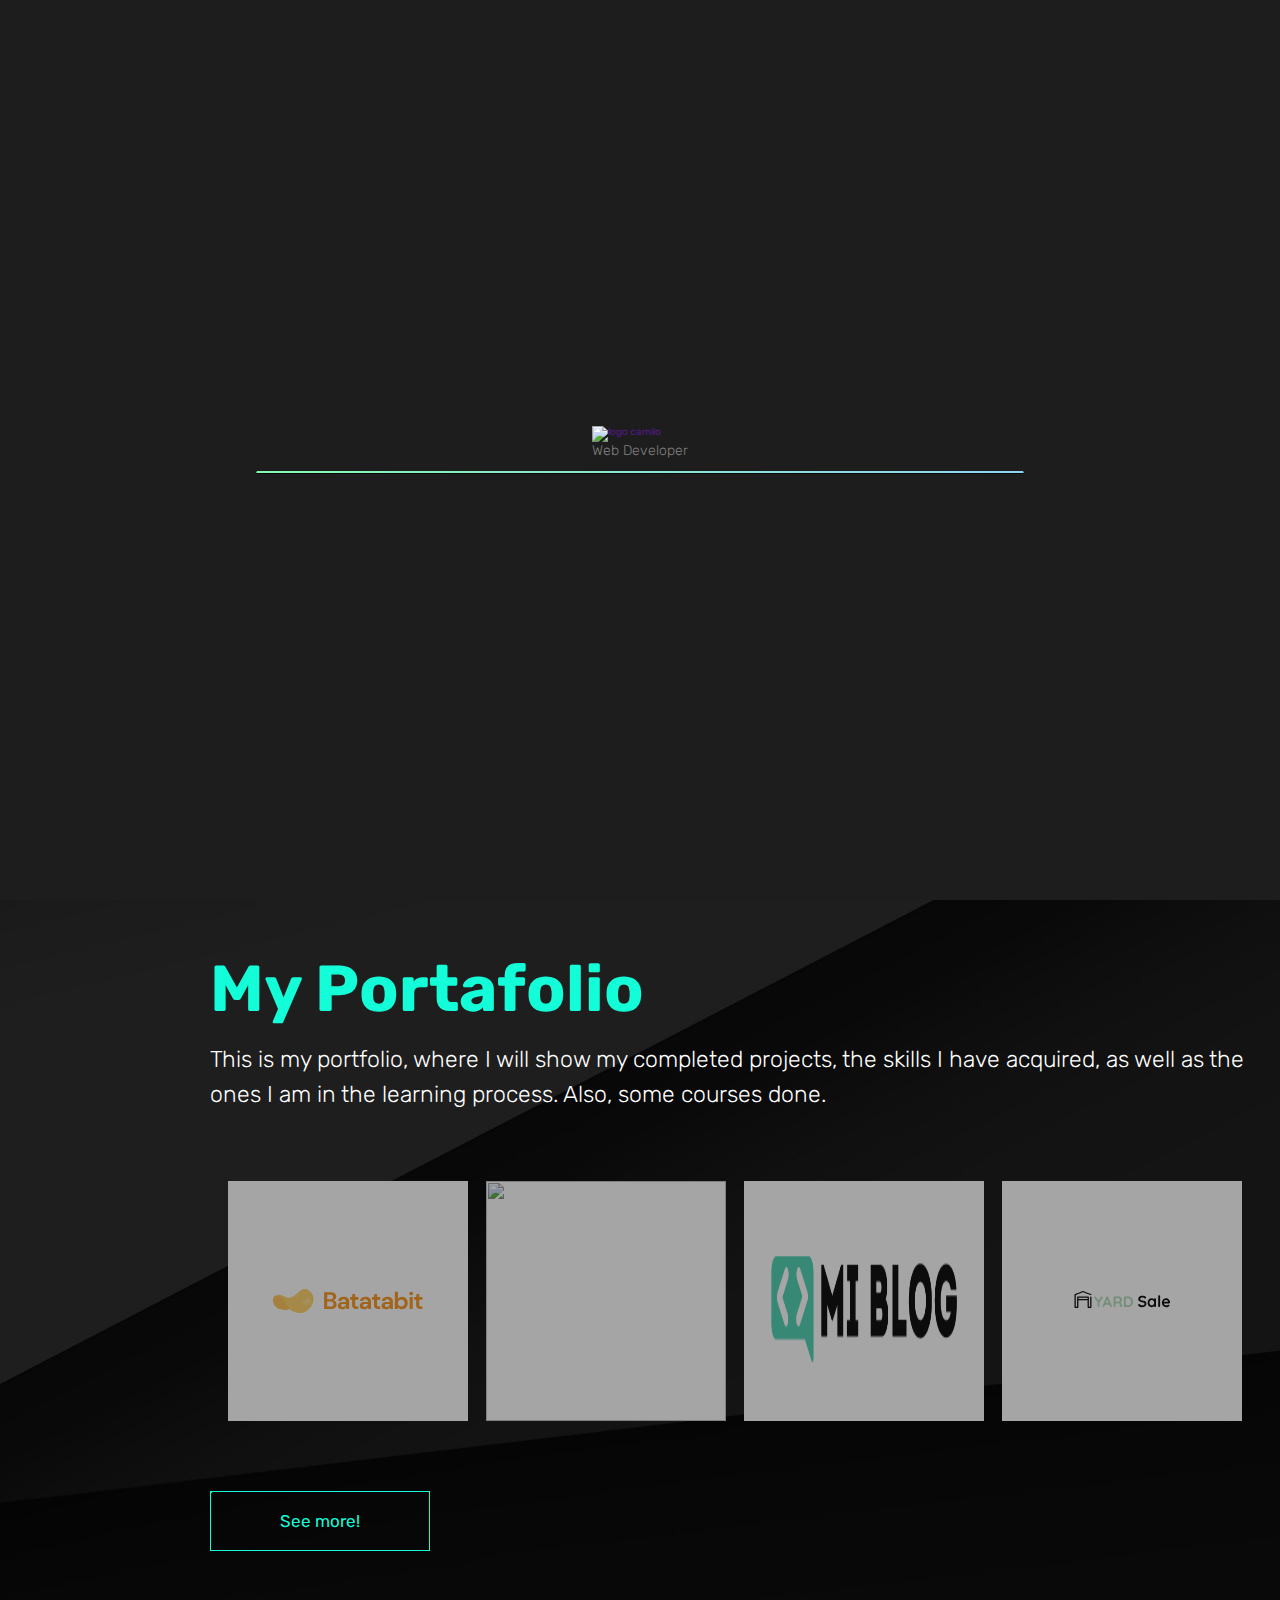
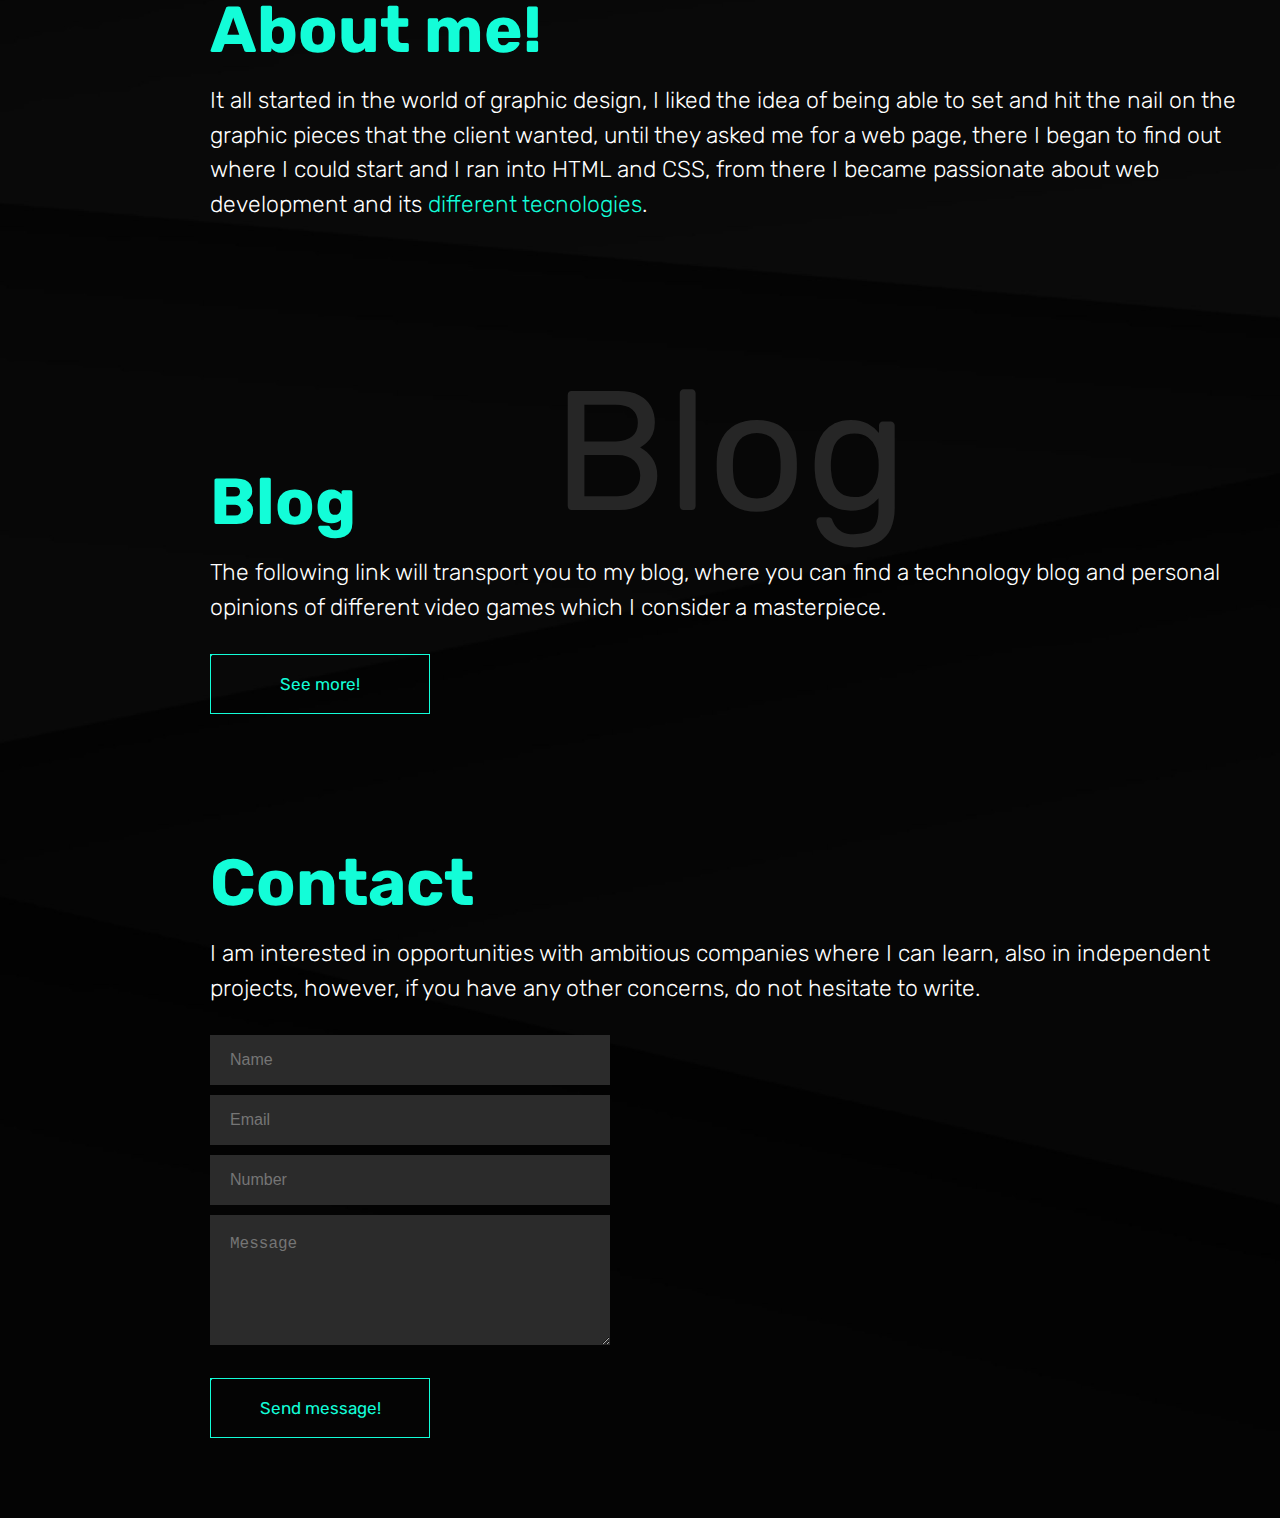
==== commit 5c2f6dc9: "Se corrigieron algunas margenes de la section skills" ====
--- a/index.html
+++ b/index.html
@@ -26,7 +26,7 @@
             <nav class="main-menu-nav">
                 <a href="./about_me.html">About</a>
                 <a href="./skills.html">My Skills</a>
-                <a href="./proyects.html.">Work</a>
+                <a href="./proyects.html">Work</a>
                 <a href="./contact.html">Contact</a>
                 <a href="./blog.html">Blog</a>
             </nav>
--- a/css/main.css
+++ b/css/main.css
@@ -121,7 +121,7 @@
 }
 .section-work {
     width: 100%;
-    padding: 30px 0;
+    padding: 50px 0;
 }
 .main-page .presentation-container {
     display: flex;
@@ -191,7 +191,7 @@
 }
 .main-page .proyects-container {
     width: 100%;
-    height: 100vh;
+    height: auto;
 }
 .title-hero {
     margin-bottom: 1.5rem;
@@ -210,7 +210,7 @@
 .proyect-container {
     display: grid;
     grid-template-columns: repeat(auto-fill, 240px);
-    gap: 24px;
+    gap: 18px;
     place-content: center;
     margin: 0 0 70px;
 }
@@ -274,10 +274,10 @@
     margin-bottom: 100px;
 }
 .about-container {
-    height: 50vh;
+    height: auto;
 }
 .blog-container {
-    height: 70vh;
+    height: auto;
 }
 .background-hero {
     position: relative;
@@ -328,6 +328,128 @@
 .contact-form .form-button {
     margin-top: 1rem;
 }
+
+/* About_me.html */
+.about-page {
+    position: absolute;
+    display: flex;
+    z-index: 2;
+    justify-content: center;
+    align-items: center;
+    width: 100%;
+    height: 100%;
+    overflow: hidden;
+}
+
+/* skills.html */
+.skills-page {
+    position: absolute;
+    display: flex;
+    z-index: 2;
+    justify-content: center;
+    align-items: center;
+    width: 100%;
+    height: auto;
+    overflow: hidden;
+}
+.skills-progress {
+    display: flex;
+    flex-direction: column;
+}
+.skills-hero {
+    margin-bottom: 2rem;
+}
+.skills-hero span {
+    font-size: 1.8rem;
+    color: white;
+}
+.skills-hero .progress-container {
+    position: relative;
+    margin-top: 1rem;
+    width: 100%;
+    height: 3px;
+    background: #373737;
+    overflow: hidden;
+}
+.skills-hero .progress-container .progress-html {
+    position: absolute;
+    width: 95%;
+    height: 2px;
+    background: #CA4F01;
+
+    animation: skills1 1s linear 1.3s;
+    
+}
+@keyframes skills1 {
+    0% {
+        transform: translateX(-100%);
+    }
+    100% {
+        transform: translateX(0);
+    }
+}
+.skills-hero .progress-container .progress-css {
+    position: absolute;
+    width: 95%;
+    height: 2px;
+    background: #2071F2;
+
+    animation: skills2 1s linear 1.3s;
+}
+@keyframes skills2 {
+    0% {
+        transform: translateX(-100%);
+    }
+    100% {
+        transform: translateX(0);
+    }
+}
+.skills-hero .progress-container .progress-js {
+    position: absolute;
+    width: 50%;
+    height: 2px;
+    background: #EAD517;
+
+    animation: skills3 1s linear 1.3s;
+}
+@keyframes skills3 {
+    0% {
+        transform: translateX(-100%);
+    }
+    100% {
+        transform: translateX(0);
+    }
+}
+.experience-container {
+    margin-top: 2rem;
+}
+.expirience-info {
+    margin-top: 2rem;
+    width: 100%;
+    padding: 2rem;
+    background: #2A2A2A;
+}
+.expirience-info h4 {
+    color: white;
+}
+.expirience-info h4 {
+    margin-bottom: 2rem;
+    font-size: 2rem;
+}
+.expirience-info p {
+    color: #A9A9A9;
+    font-weight: 500;
+}
+.expirience-info p:nth-child(2) {
+    margin-bottom: 0.5rem;
+    font-size: 1.8rem;
+}
+.expirience-info p:nth-child(3),
+.expirience-info p:nth-child(4) {
+    margin-bottom: 1rem;
+    font-size: 1.4rem;
+}
+
 /* loader */
 .loader-container {
     position: fixed;
@@ -386,20 +508,6 @@
     }
 }
 
-/* About_me.html */
-    .about-page {
-        position: absolute;
-        display: flex;
-        z-index: 2;
-        justify-content: center;
-        align-items: center;
-        width: 100%;
-        height: 100%;
-        overflow: hidden;
-    }
-
-
-
 @media (min-width: 768px) {
     .main-page .presentation-container h1 {
         font-size: 4rem;
@@ -414,6 +522,9 @@
         font-size: 2rem;
         line-height: 1.3;
     }
+    .skills-page {
+        height: inherit;
+    }
 }
 @media (min-width: 1024px) {
     .main-page .presentation-container h1 {
@@ -435,6 +546,9 @@
     }
     .proyect-container .proyect--card {
         height: 220px;
+    }
+    .skills-page {
+        height: inherit;
     }
 }
 @media (min-width: 1200px) {
@@ -490,4 +604,21 @@
     .contact-container {
         margin-bottom: 100px;
     }
+    .skills-page {
+        height: -webkit-fill-available;
+    }
+    .skills-container {
+        display: flex;
+        justify-self: center;
+    }
+    .skills-info {
+        width: 50%;
+        padding-right: 3rem;
+    }
+    .skills-progress {
+        width: 50%;
+    }
+    .skills-hero {
+        margin-bottom: 4rem;
+    }
 }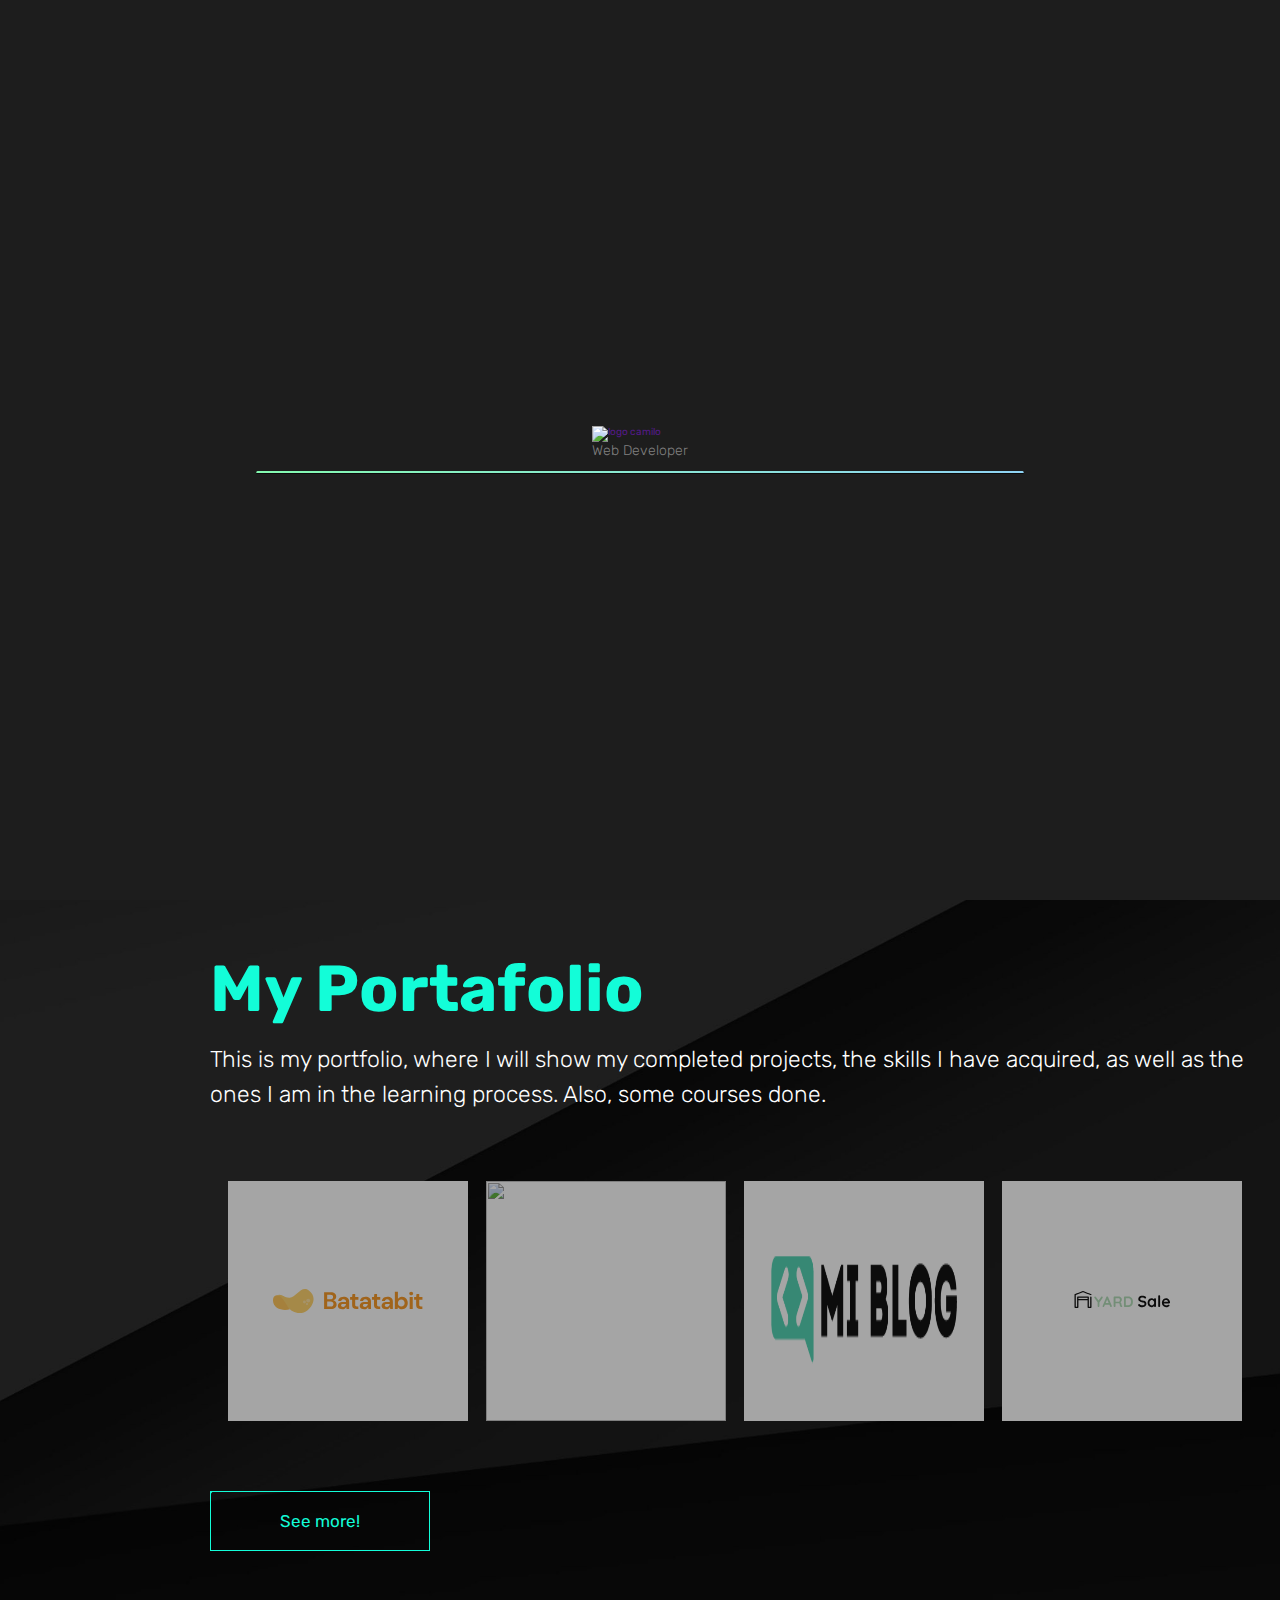
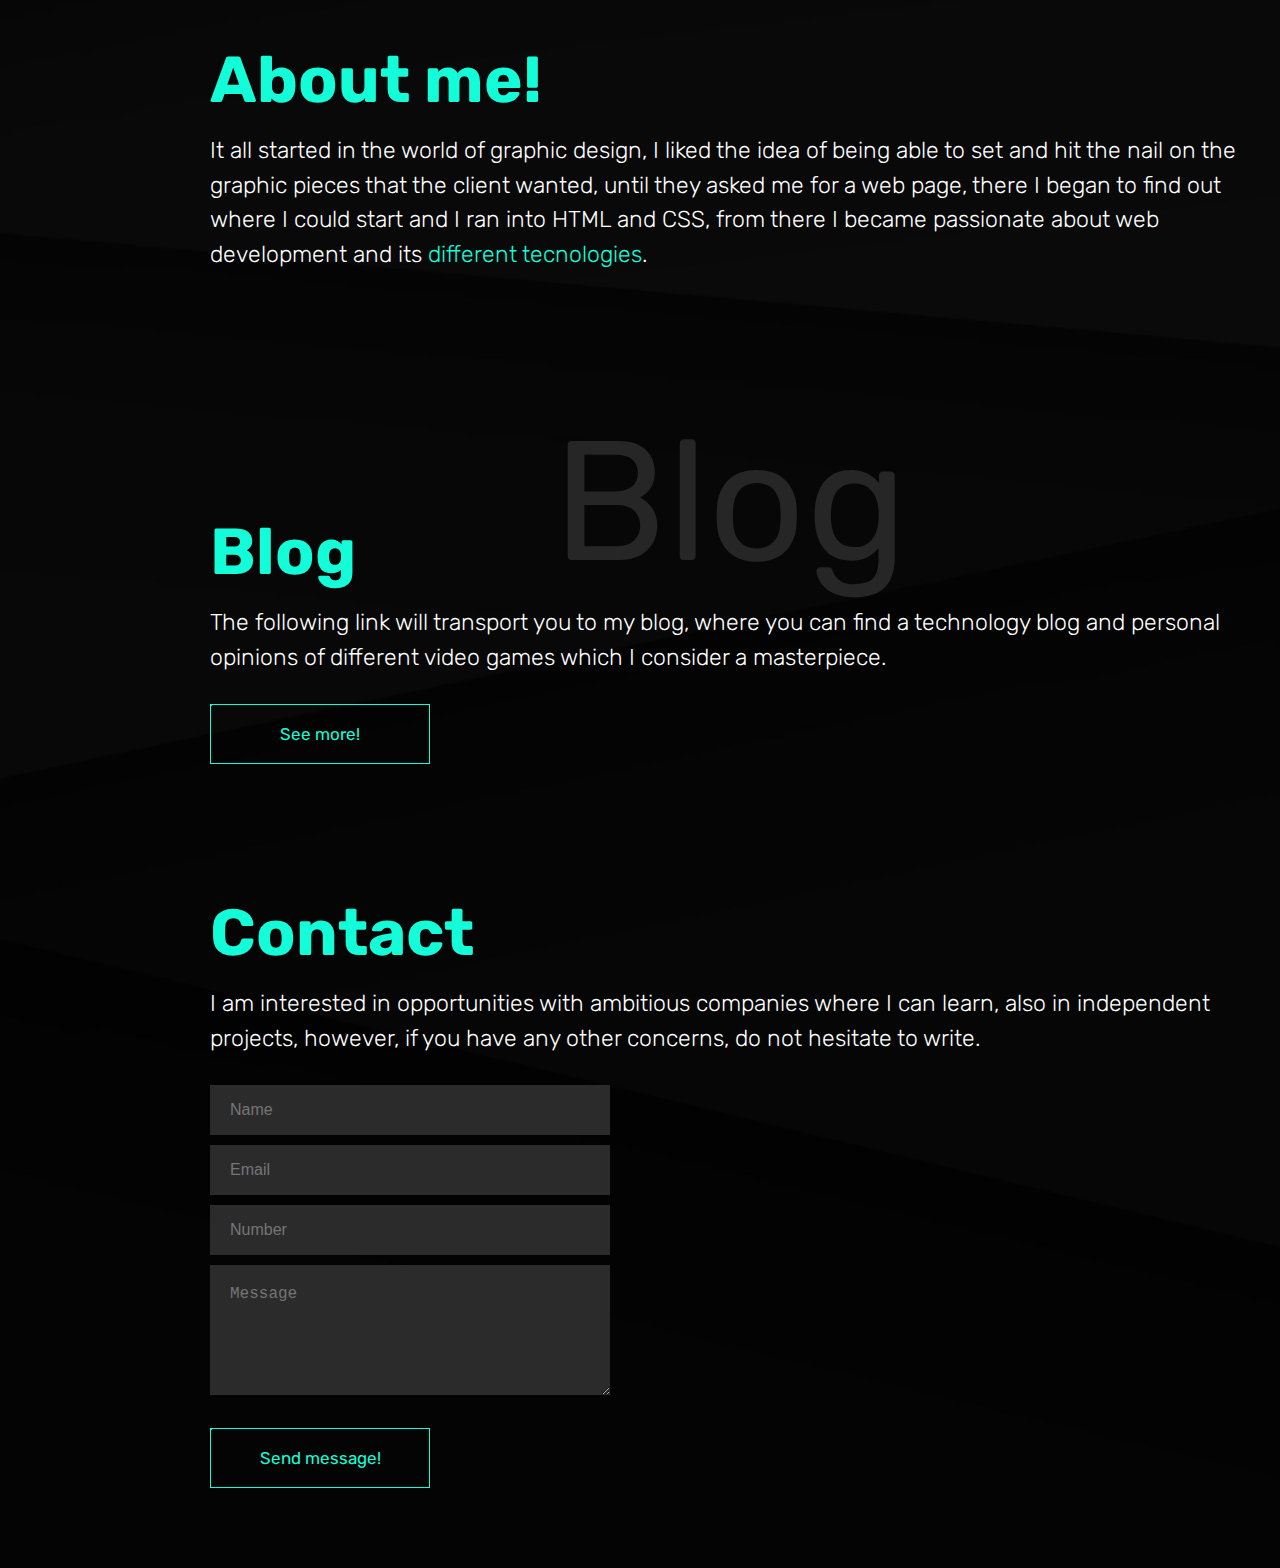
==== commit 0deed1fc: "Se hizo la pagina de contact.html y proyects.html" ====
--- a/index.html
+++ b/index.html
@@ -15,9 +15,11 @@
 </head>
 <body>
     <section class="page">
+        <!-- hamburguer-menu -->
         <div class="checkbtn">
             <i class="fa-solid fa-bars"></i>
         </div>
+        <!-- menu-principal -->
         <menu class="main-menu inactive">
             <div class="main-menu--top">
                 <a href="./index.html" class="logo"><img src="" alt="logo camilo"></a>
@@ -28,7 +30,7 @@
                 <a href="./skills.html">My Skills</a>
                 <a href="./proyects.html">Work</a>
                 <a href="./contact.html">Contact</a>
-                <a href="./blog.html">Blog</a>
+                <a href="https://cap-36.github.io/Technology-blog/">Blog</a>
             </nav>
             <ul>
                 <li>
--- a/css/main.css
+++ b/css/main.css
@@ -189,9 +189,10 @@
     color: var(--special);
     font-size: 1.4rem;
 }
-.main-page .proyects-container {
+.proyects-container {
     width: 100%;
     height: auto;
+    margin-bottom: 5rem;
 }
 .title-hero {
     margin-bottom: 1.5rem;
@@ -450,6 +451,18 @@
     font-size: 1.4rem;
 }
 
+/* proyects.html */
+.proyects-page {
+    position: absolute;
+    display: flex;
+    z-index: 2;
+    justify-content: center;
+    align-items: center;
+    width: 100%;
+    height: auto;
+    overflow: hidden;
+}
+
 /* loader */
 .loader-container {
     position: fixed;
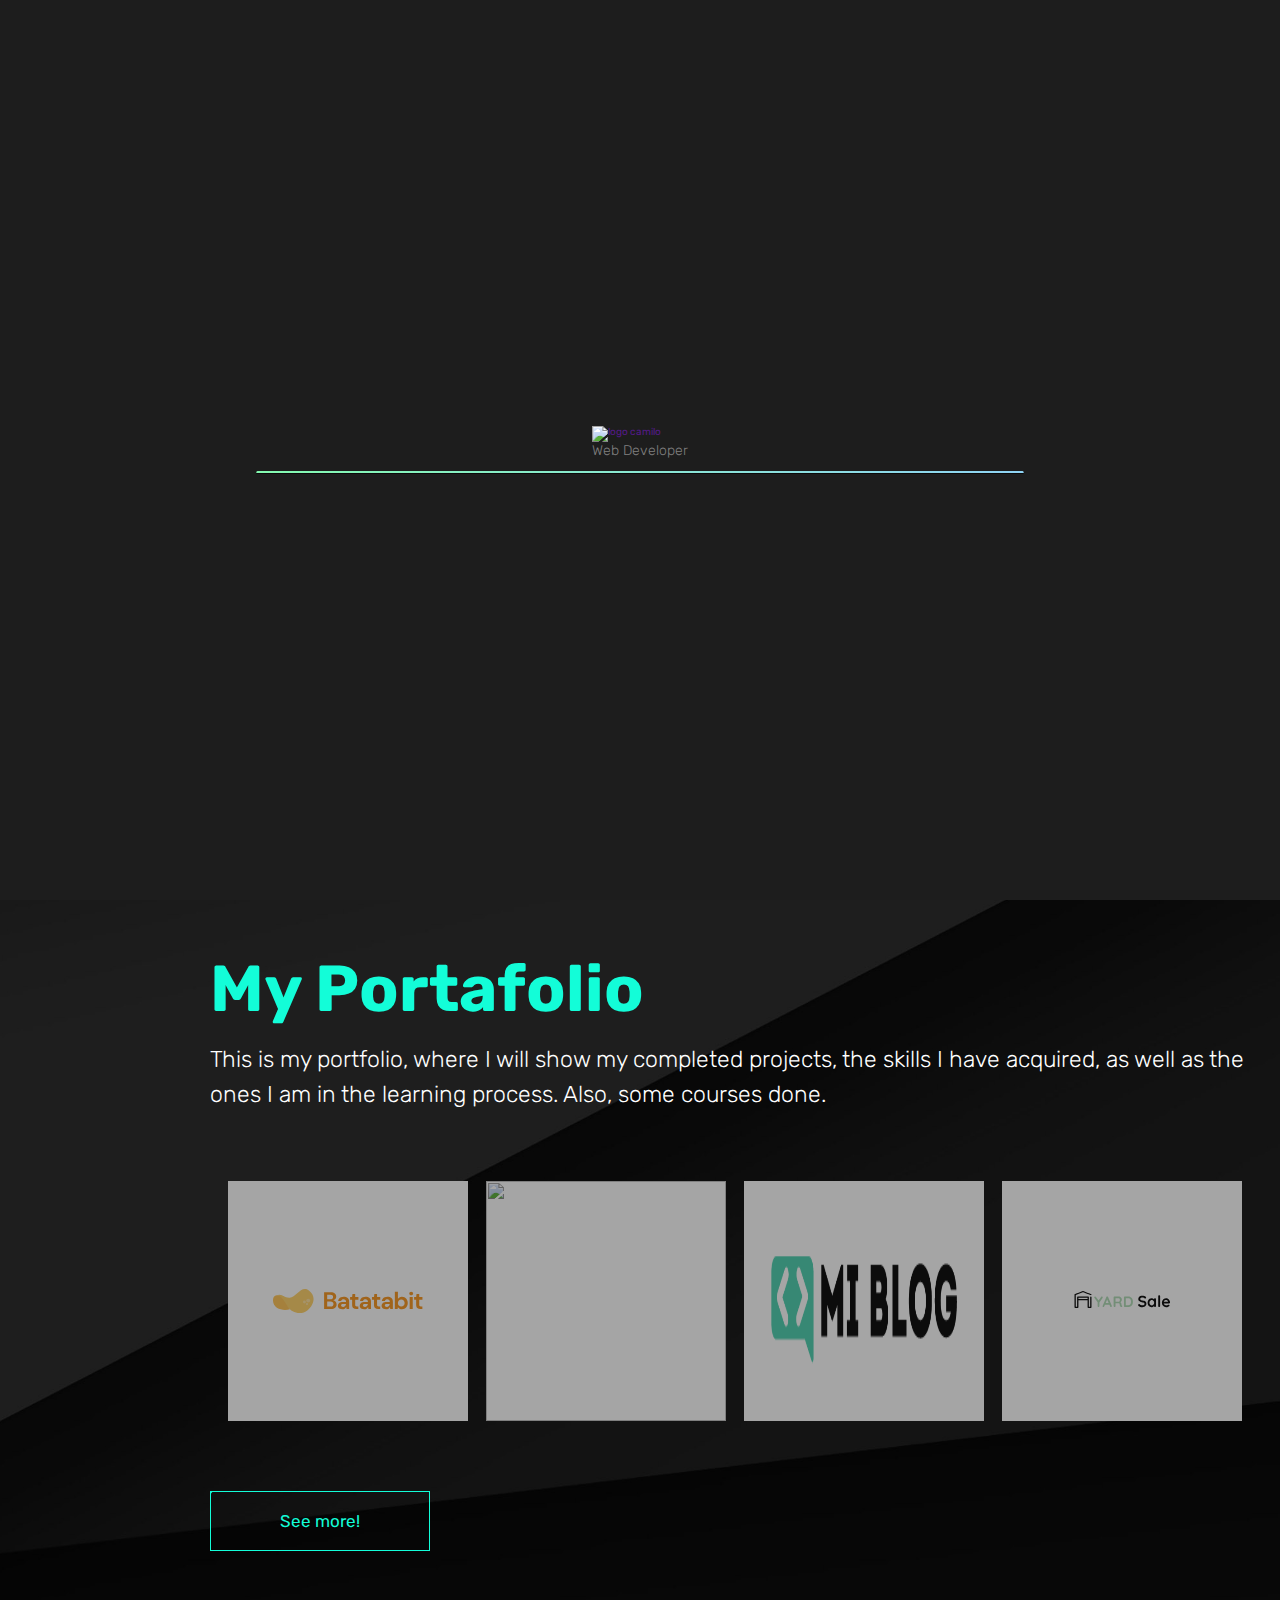
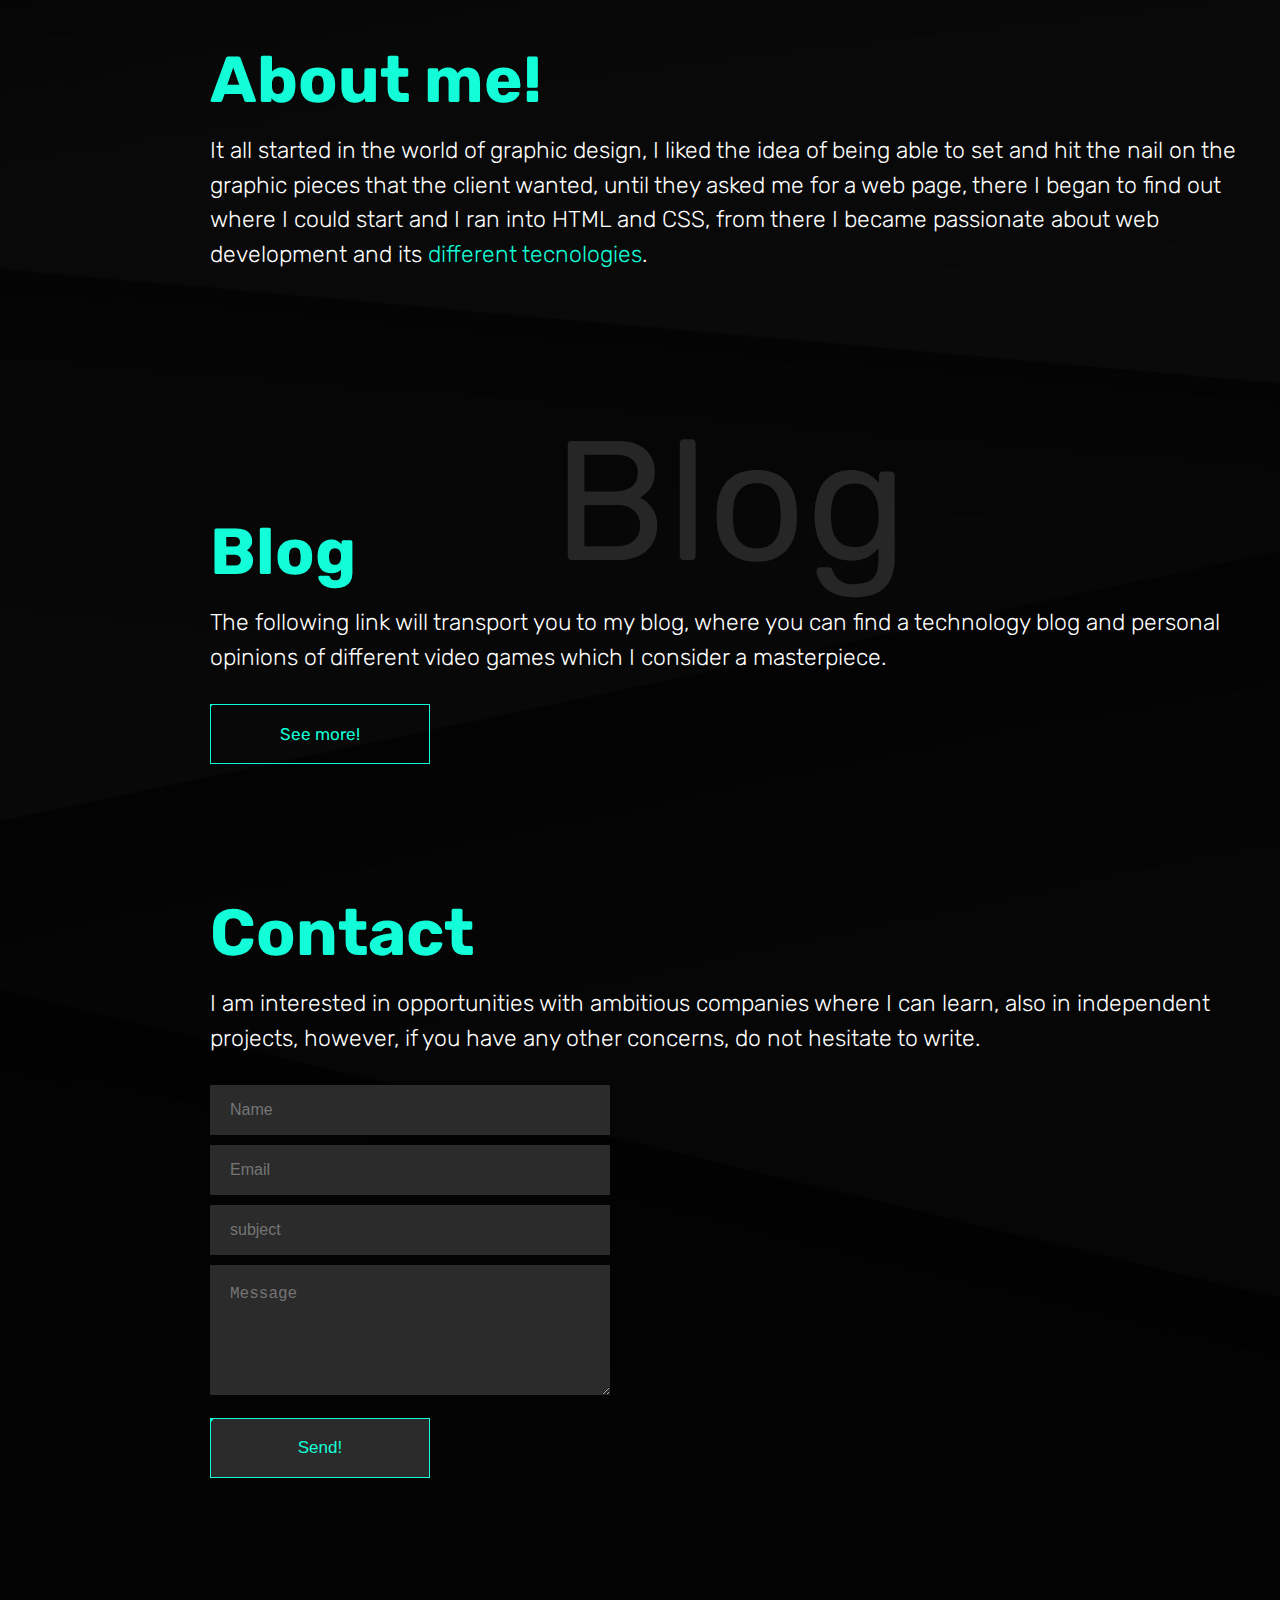
==== commit 3e49b15c: "Se actualizo el formulario para que puedan enviar mensajes a mi correo" ====
--- a/index.html
+++ b/index.html
@@ -128,31 +128,33 @@
                     <p class="p-hero">
                         I am interested in opportunities with ambitious companies where I can learn, also in independent projects, however, if you have any other concerns, do not hesitate to write.
                     </p>
-                    <form action="enviar.php" method="post" class="contact-form">
+                    <form action="https://formsubmit.co/capinz91@gmail.com" method="POST" class="contact-form">
                         <!-- <input type="text" name="name" id="name" class="input-form">
                         <input type="email" name="email" id="email" class="input-form">
                         <input type="text" name="phone" id="subject" class="input-form">
                         <textarea name="message" id="message" class="messaje"></textarea> -->
                         <ul>
                             <li>
-                                <input type="text" name="name" placeholder="Name" id="name" class="input-form">
+                                <label for="nombre"></label>
+                                <input type="text" name="name" placeholder="Name" id="name" class="input-form" required>
                             </li>
                             <li>
-                                <input type="text" name="email" placeholder="Email" id="email" class="input-form" required>
+                                <input type="email" name="email" placeholder="Email" id="email" class="input-form" required>
                             </li>
                             <li>
-                                <input type="text" name="phone" placeholder="Number" id="subject" class="input-form">
+                                <label for="subject"></label>
+                                <input type="text" name="subject" placeholder="subject" id="subject" class="input-form">
                             </li>
                             <li>
+                                <label for="message"></label>
                                 <textarea name="message" placeholder="Message" id="message" class="message" required></textarea>
                             </li>
-                            <a class="principal-buttons form-button">
-                                <div>
-                                    <span class="bg"></span>
-                                    <span class="base"></span>
-                                    <span class="text">Send message!</span>
-                                </div>
-                            </a>
+    
+                            <button type="submit" class="form-button">
+                                Send!
+                                <span>Send!</span>
+                            </button>
+                                
                         </ul>
                     </form>
                 </div>
--- a/css/main.css
+++ b/css/main.css
@@ -312,7 +312,8 @@
     background: #2b2b2b;
     font-size: 1.6rem;
 }
-.contact-form input[type="text"] {
+.contact-form input[type="text"],
+.contact-form input[type="email"] {
     width: 100%;
     background: #2b2b2b;
 }
@@ -327,7 +328,35 @@
     font-size: 1.6rem;
 }
 .contact-form .form-button {
+    position: relative;
+    display: flex;
+    justify-content: center;
+    align-items: center;
+    width: 170px;
+    height: 40px;
     margin-top: 1rem;
+    border: 1px solid var(--special);
+    color: var(--special);
+    background: #2b2b2b;
+    font-size: 1.4rem;
+    cursor: pointer;
+}
+.contact-form .form-button:hover span {
+    transform: translateX(0);
+    transition: transform 0.3s linear;
+}
+.contact-form .form-button span {
+    position: absolute;
+    display: flex;
+    justify-content: center;
+    align-items: center;
+    width: 100%;
+    height: 100%;
+    color: black;
+    background: var(--special);
+    font-size: 1.4rem;
+
+    transform: translateX(-110%) skew(-40deg);;
 }
 
 /* About_me.html */
@@ -548,6 +577,14 @@
         height: 50px;
     }
     .principal-buttons .text {
+        font-size: 1.5rem;
+    }
+    .contact-form .form-button {
+        width: 200px;
+        height: 50px;
+        font-size: 1.5rem;
+    }
+    .contact-form .form-button span {
         font-size: 1.5rem;
     }
     .title-hero {
@@ -604,6 +641,14 @@
     .principal-buttons .text {
         font-size: 1.7rem;
     }
+    .contact-form .form-button {
+        width: 220px;
+        height: 60px;
+        font-size: 1.7rem;
+    }
+    .contact-form .form-button span {
+        font-size: 1.7rem;
+    }
     .title-hero {
         font-size: 6.5rem;
     }
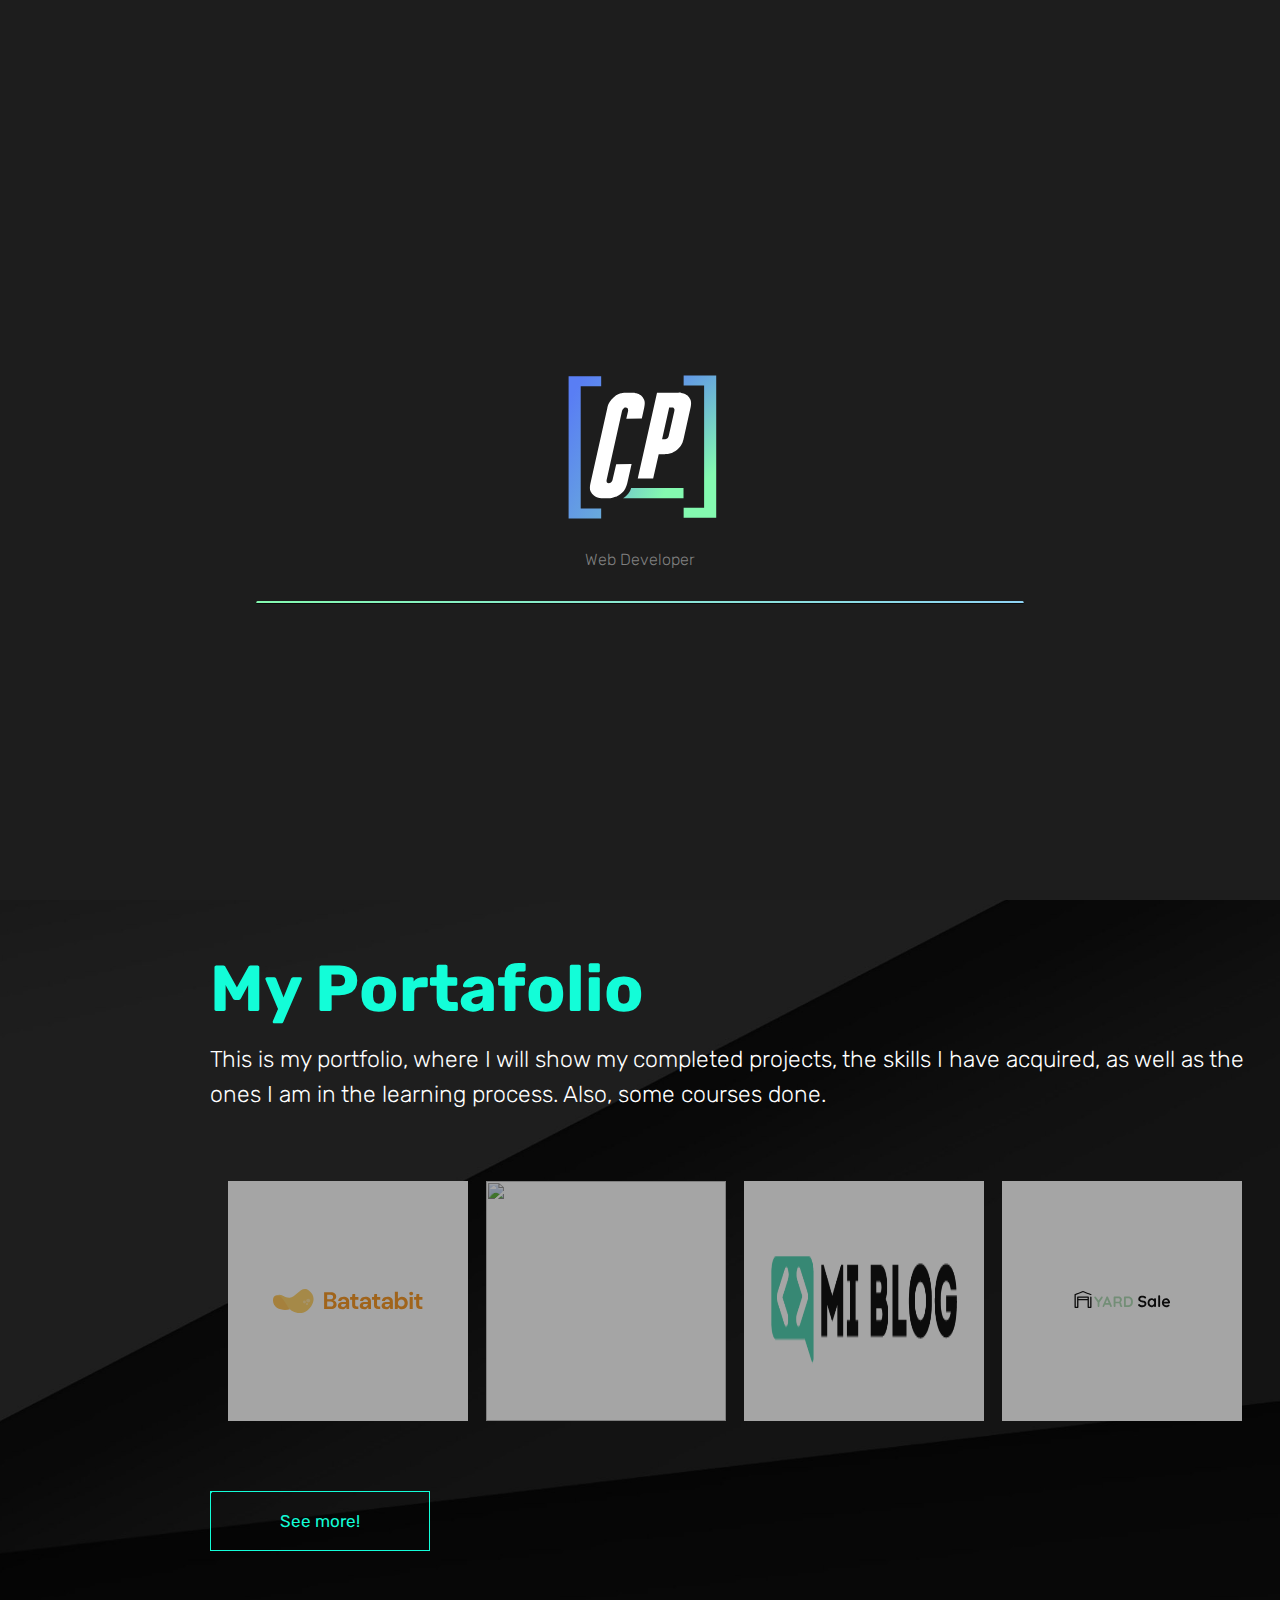
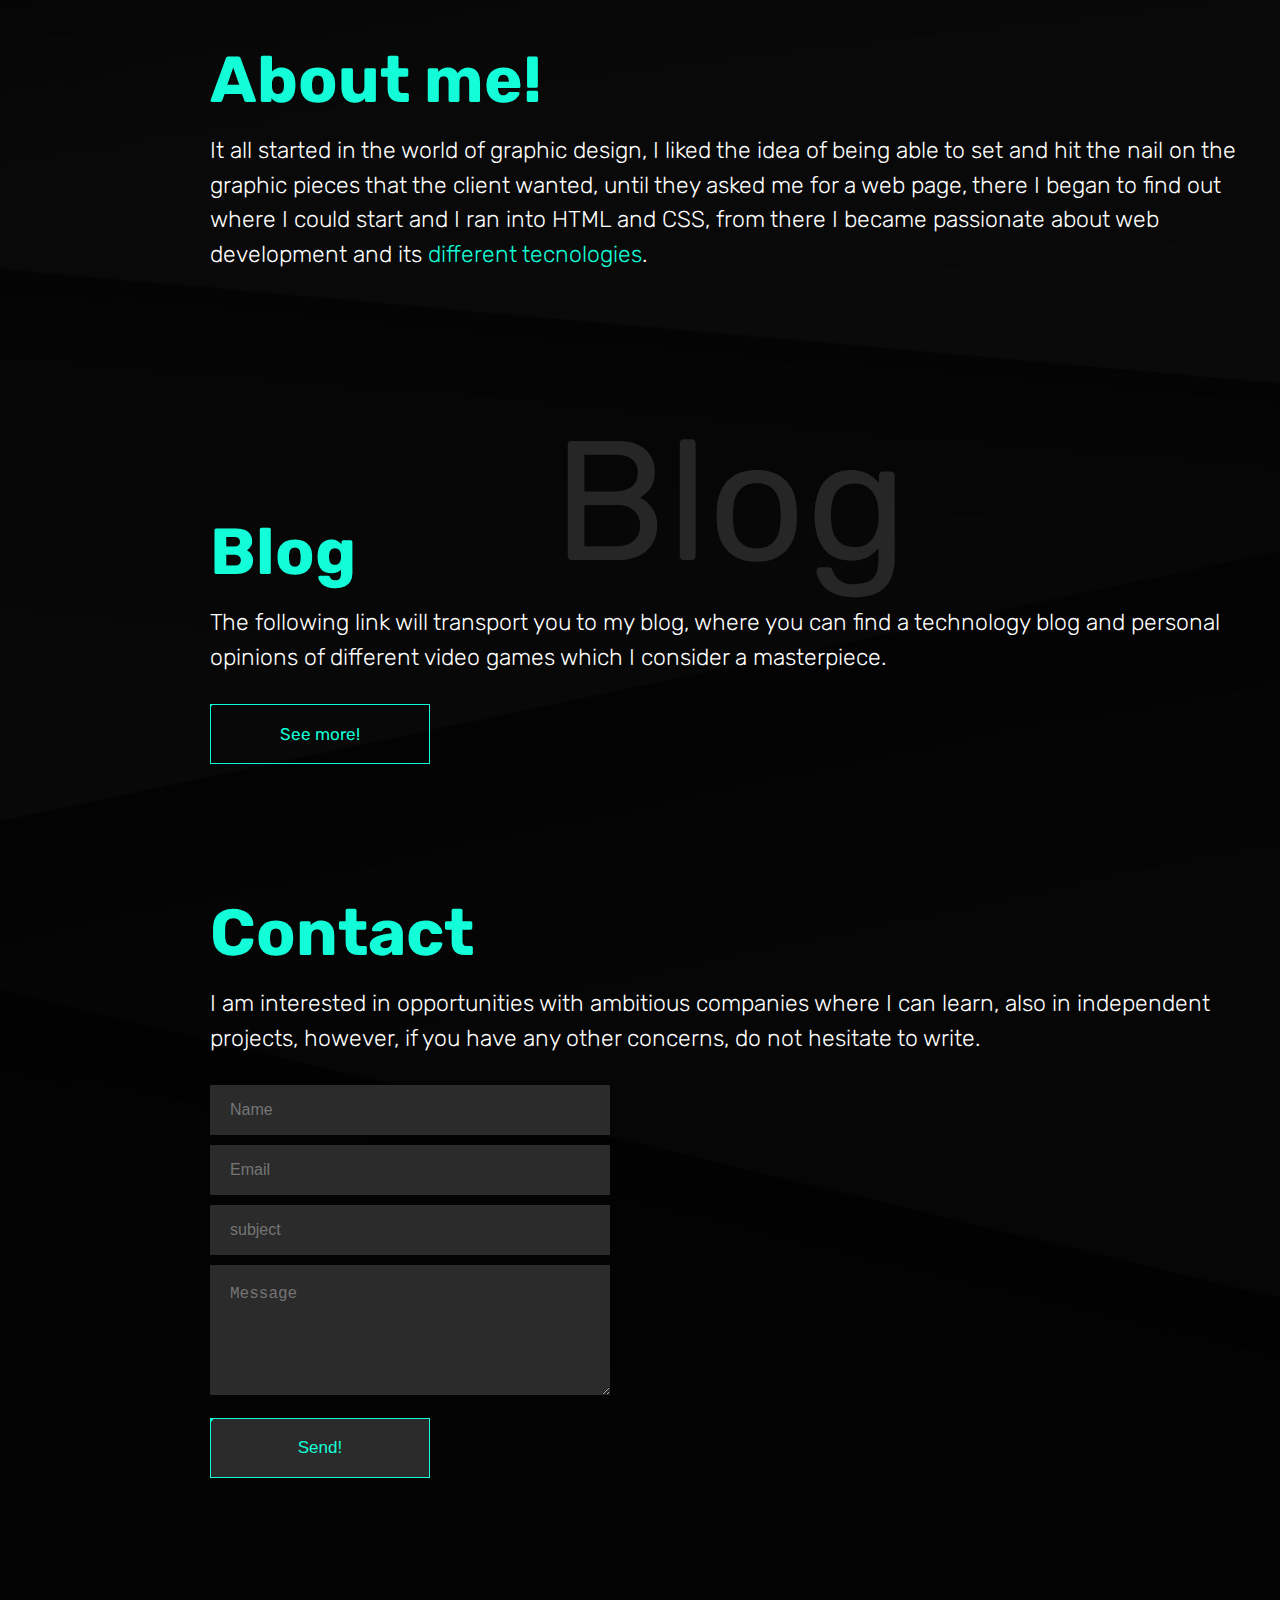
==== commit fbaa3add: "Se agrego el logo personal a cada loader de cada html y tambien se agrego una nueva clase al loader " ====
--- a/index.html
+++ b/index.html
@@ -22,7 +22,7 @@
         <!-- menu-principal -->
         <menu class="main-menu inactive">
             <div class="main-menu--top">
-                <a href="./index.html" class="logo"><img src="" alt="logo camilo"></a>
+                <a href="./index.html" class="logo"><img src="./assets/imgs/cami logo.svg" alt="logo camilo"></a>
                 <span>Web Developer</span>
             </div>
             <nav class="main-menu-nav">
@@ -161,9 +161,9 @@
             </section>
         </section>
         <!-- loader -->
-        <section class="loader-container">
+        <section class="loader-container loader-principal">
             <div class="loader-title">
-                <a href=""><img src="" alt="logo camilo"></a>
+                <a href=""><img src="./assets/imgs/cami logo.svg" alt="logo camilo"></a>
                 <span>Web Developer</span>
             </div>
             <div class="load-container">
--- a/css/main.css
+++ b/css/main.css
@@ -66,7 +66,12 @@
     height: 30%;
     background: #0e0d0d;
 }
+.main-menu .main-menu--top img {
+    width: 150px;
+    height: 150px;
+}
 .main-menu .main-menu--top span {
+    margin-top: -20px;
     font-size: 1.4rem;
     font-weight: 300;
     color: grey;
@@ -512,20 +517,27 @@
     }
     100% {
         visibility: hidden;
-    }
-}
+    } 
+}  
 .loader-container .loader-title {
     display: flex;
     flex-direction: column;
+    align-items: center;
     margin-bottom: 12px;
 }
+.loader-container .loader-title img {
+    width: 300px;
+    height: 300px;
+}
 .loader-container .loader-title span {
-    font-size: 1.4rem;
+    margin-top: -50px;
+    font-size: 1.6rem;
     font-weight: 300;
     color: grey;
 }
 .loader-container .load-container {
     position: relative;
+    margin-top: 20px;
     width: 60%;
     height: 3px;
     border-radius: 20px;
@@ -537,7 +549,7 @@
     width: 100%;
     height: 2px;
     border-radius: 20px;
-    background-image: linear-gradient(120deg, #84fab0 0%, #8fd3f4 100%);
+    background: linear-gradient(120deg, #84fab0 0%, #8fd3f4 100%);
     
     animation: load 1s linear;
 }
@@ -615,6 +627,7 @@
     .main-menu {
         position: fixed;
         display: flex;
+        z-index: 5;
         width: 18rem;
         height: 100vh;
         left: 0;
@@ -679,4 +692,29 @@
     .skills-hero {
         margin-bottom: 4rem;
     }
+    .loader-container {
+        padding: 0 0 0 18rem;
+    }
+    .loader-principal {
+        position: fixed;
+        z-index: 6;
+        display: flex;
+        flex-direction: column;
+        justify-content: center;
+        align-items: center;
+        padding: 0;
+        width: 100%;
+        height: 100%;
+        background: var(--principal-background);
+    
+        animation: loader 1.3s linear forwards;
+    }
+    @keyframes loader {
+        0% {
+            visibility: visible;
+        }
+        100% {
+            visibility: hidden;
+        } 
+    }  
 }